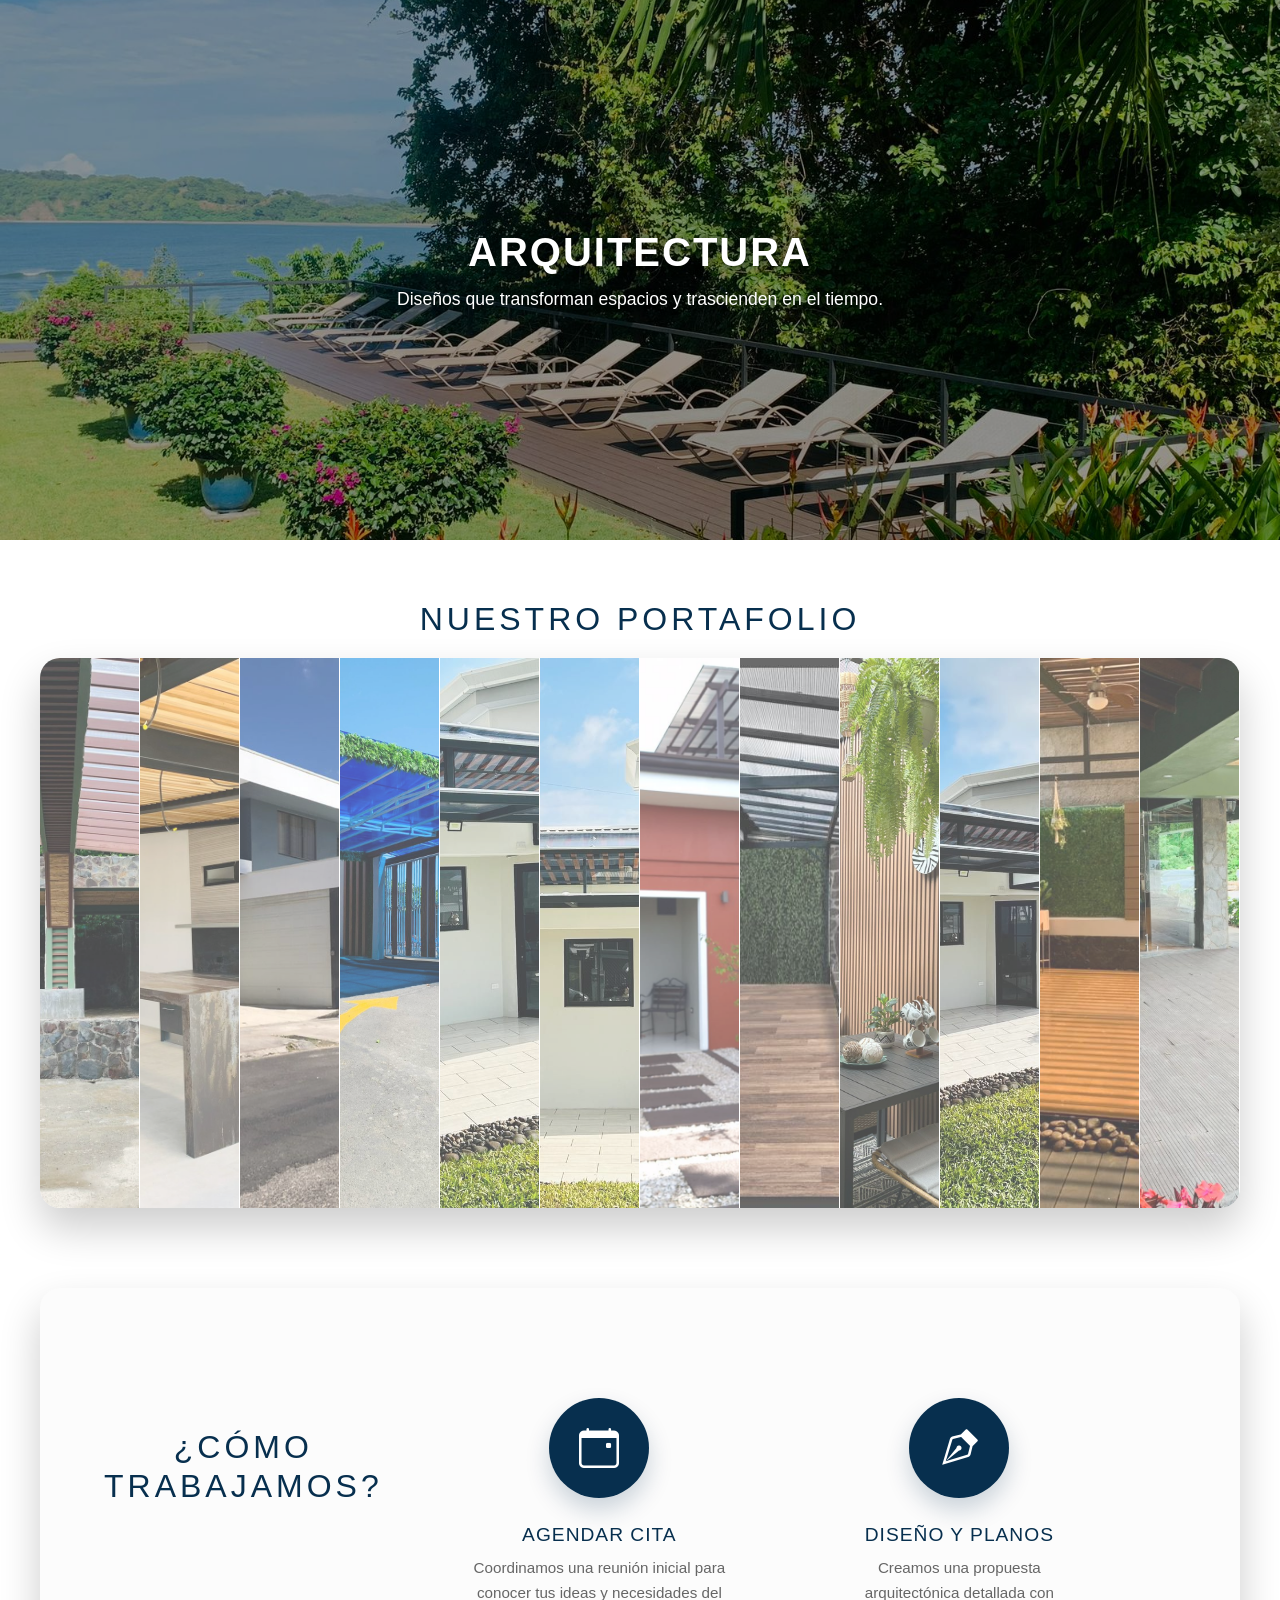
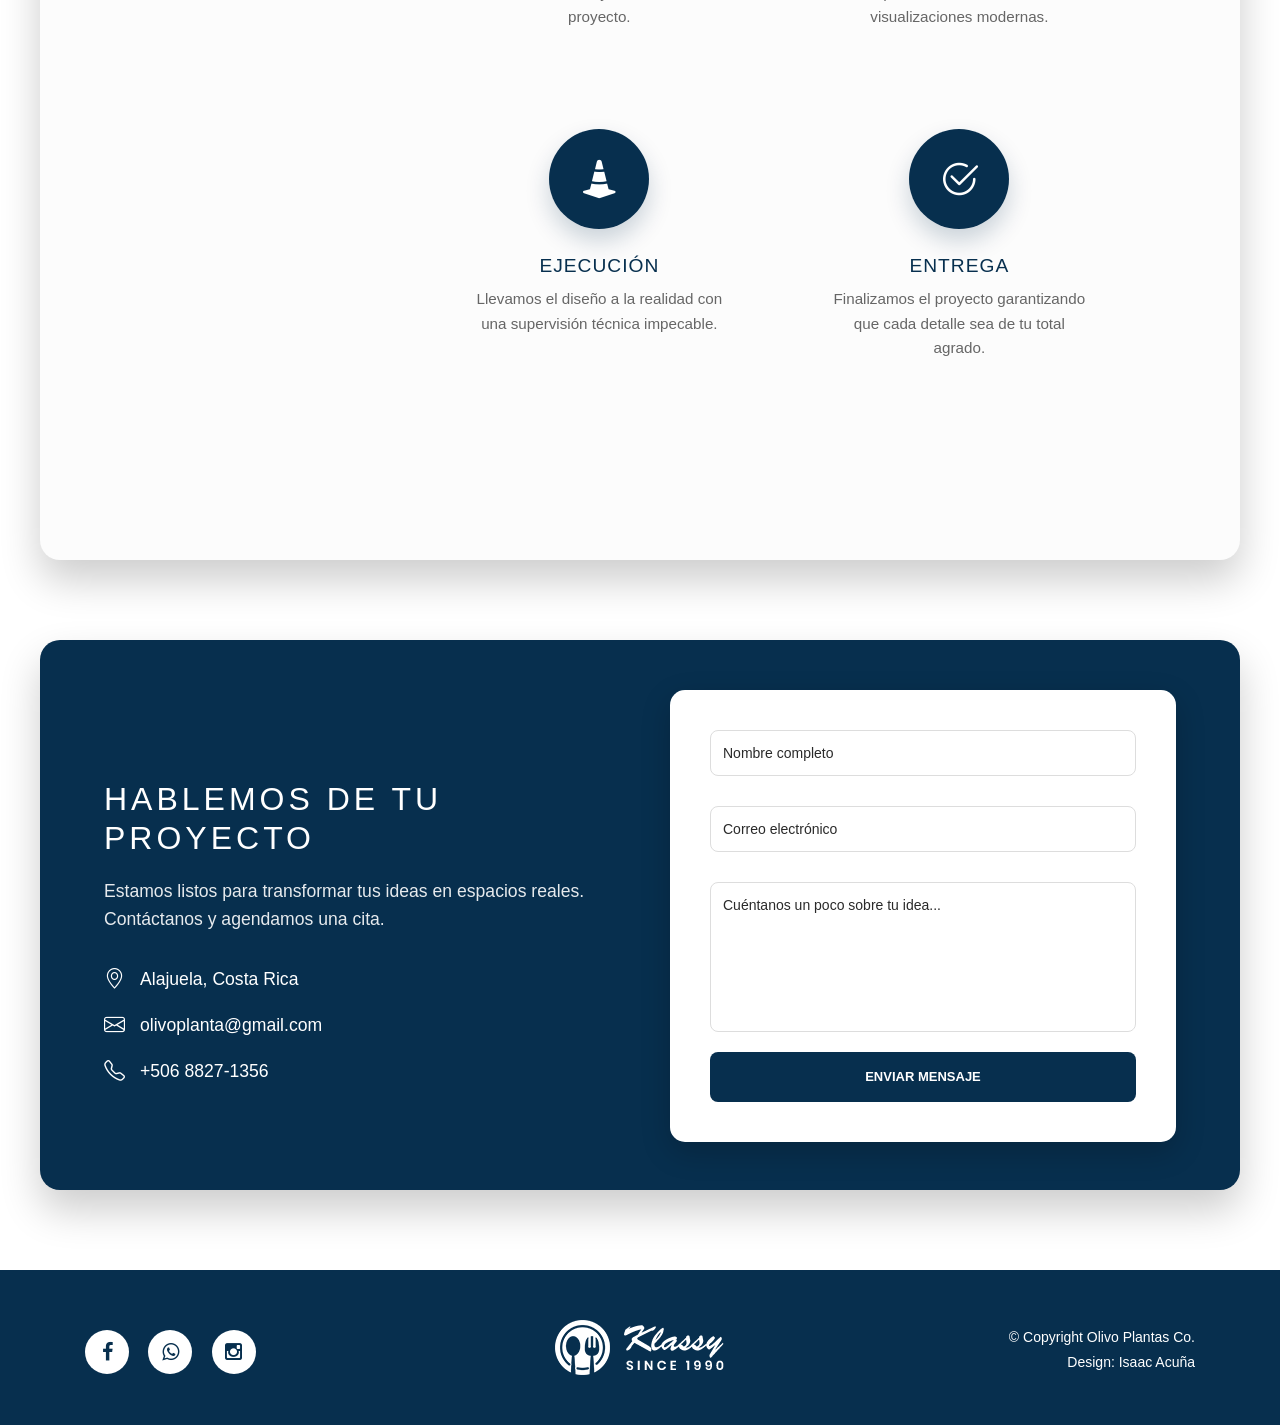
==== arquitectura.html @ 50214b47 "Despliegue desde la carpeta correcta" ====
<!DOCTYPE html>
<html lang="en">
<head>
    <meta charset="UTF-8">
    <meta name="viewport" content="width=device-width, initial-scale=1.0">
    <title>Arquitectura</title>
    <link rel="stylesheet" href="https://cdn.jsdelivr.net/npm/bootstrap-icons@1.11.3/font/bootstrap-icons.min.css">
      <link rel="stylesheet" type="text/css" href="assets/css/bootstrap.min.css">

    <link rel="stylesheet" type="text/css" href="assets/css/font-awesome.css">

    <link rel="stylesheet" href="assets/css/templatemo-klassy-cafe.css">

    <link rel="stylesheet" href="assets/css/owl-carousel.css">

    <link rel="stylesheet" href="assets/css/lightbox.css">

    <link rel="stylesheet" href="assets/css/arquitectura.css">
</head>
<body>
    

<div class="hero-container">
    <img src="assetsPropio\image\Arquitectura\Arquitectura15.jpeg" alt="Arquitectura">
    <div class="hero-text">
        <h1>Arquitectura </h1>
        <p>Diseños que transforman espacios y trascienden en el tiempo.</p>
    </div>
</div>


<h2 class="portfolio-title">Nuestro Portafolio</h2>
<section class="portfolio-accordion">
    <img src="assetsPropio\image\Arquitectura\Arquitectura4.jpeg" alt="">
    <img src="assetsPropio\image\Arquitectura\Arquitectura5.jpeg" alt="">
    <img src="assetsPropio\image\Arquitectura\Arquitectura6.jpeg" alt="">
    <img src="assetsPropio\image\Arquitectura\Arquitectura7.jpeg" alt="">
    <img src="assetsPropio\image\Arquitectura\Arquitectura8.jpeg" alt="">
    <img src="assetsPropio\image\Arquitectura\Arquitectura9.jpeg" alt="">
    <img src="assetsPropio\image\Arquitectura\Arquitectura10.jpeg" alt="">
    <img src="assetsPropio\image\Arquitectura\Arquitectura11.jpeg" alt="">
    <img src="assetsPropio\image\Arquitectura\Arquitectura12.jpeg" alt="">
    <img src="assetsPropio\image\Arquitectura\Arquitectura13.jpeg" alt="">
    <img src="assetsPropio\image\Arquitectura\Arquitectura14.jpeg" alt="">
    <img src="assetsPropio\image\Arquitectura\Arquitectura16.jpeg" alt="">
</section>


<section class="process-section">
    <h2>¿Cómo trabajamos?</h2>
    <div class="process-container">
        <div class="process-step">
            <div class="icon-circle">
                <i class="bi bi-calendar-event"></i>
            </div>
            <h3>Agendar Cita</h3>
            <p>Coordinamos una reunión inicial para conocer tus ideas y necesidades del proyecto.</p>
        </div>

       <div class="process-step">
    <div class="icon-circle">
        <i class="bi bi-vector-pen"></i> 
    </div>
    <h3>Diseño y Planos</h3>
    <p>Creamos una propuesta arquitectónica detallada con visualizaciones modernas.</p>
</div>

        <div class="process-step">
            <div class="icon-circle">
                <i class="bi bi-cone-striped"></i>
            </div>
            <h3>Ejecución</h3>
            <p>Llevamos el diseño a la realidad con una supervisión técnica impecable.</p>
        </div>

        <div class="process-step">
            <div class="icon-circle">
                <i class="bi bi-check2-circle"></i>
            </div>
            <h3>Entrega</h3>
            <p>Finalizamos el proyecto garantizando que cada detalle sea de tu total agrado.</p>
        </div>
    </div>
</section>



<section class="contact-section">
    <div class="contact-container">
        <div class="contact-info">
            <h2>Hablemos de tu proyecto</h2>
            <p>Estamos listos para transformar tus ideas en espacios reales. Contáctanos y agendamos una cita.</p>
            <div class="info-item">
                <i class="bi bi-geo-alt"></i>
                <span>Alajuela, Costa Rica</span>
            </div>
            <div class="info-item">
                <i class="bi bi-envelope"></i>
                <span>olivoplanta@gmail.com</span>
            </div>
            <div class="info-item">
                <i class="bi bi-telephone"></i>
                <span>+506 8827-1356</span>
            </div>
        </div>

      <form class="contact-form" action="https://formspree.io/f/mykbdggb" method="POST">
    <input type="text" name="nombre" placeholder="Nombre completo" required>
    <input type="email" name="email" placeholder="Correo electrónico" required>
    <textarea name="mensaje" placeholder="Cuéntanos un poco sobre tu idea..." rows="4" required></textarea>
    <button type="submit">Enviar Mensaje</button>
</form>
    </div>
</section>



 <!-- ***** Footer Start ***** -->
    <footer>
        <div class="container">
            <div class="row">
                <div class="col-lg-4 col-xs-12">
                    <div class="right-text-content">
                            <ul class="social-icons">
                                <li><a href="https://www.facebook.com/profile.php?id=100063968686211"><i class="fa fa-facebook"></i></a></li>
                                <li><a href="https://wa.me/50688271356"><i class="fa fa-whatsapp"></i></a></li>
                                <li><a href="https://www.instagram.com/olivoplanta_y_arquitectura/"><i class="fa fa-instagram"></i></a></li>
                            </ul>
                    </div>
                </div>
                <div class="col-lg-4">
                    <div class="logo">
                        <a href="index.html"><img src="assets/images/white-logo.png" alt=""></a>
                    </div>
                </div>
                <div class="col-lg-4 col-xs-12">
                    <div class="left-text-content">
                        <p>© Copyright Olivo Plantas Co.
                        
                        <br>Design: Isaac Acuña </p>
                    </div>
                </div>
            </div>
        </div>
    </footer>



</body>
</html>
---- assets/css/templatemo-klassy-cafe.css ----
/*

TemplateMo 558 Klassy Cafe

https://templatemo.com/tm-558-klassy-cafe

*/

/* ---------------------------------------------
Table of contents
------------------------------------------------
01. font & reset css
02. reset
03. global styles
04. header
05. banner
06. features
07. testimonials
08. contact
09. footer
10. preloader
11. search
12. portfolio

--------------------------------------------- */
/* 
---------------------------------------------
font & reset css
--------------------------------------------- 
*/
@import url("https://fonts.googleapis.com/css?family=Poppins:100,200,300,400,500,600,700,800,900");
/* 
---------------------------------------------
reset
--------------------------------------------- 
*/
html,
body,
div,
span,
applet,
object,
iframe,
h1,
h2,
h3,
h4,
h5,
h6,
p,
blockquote,
div pre,
a,
abbr,
acronym,
address,
big,
cite,
code,
del,
dfn,
em,
font,
img,
ins,
kbd,
q,
s,
samp,
small,
strike,
strong,
sub,
sup,
tt,
var,
b,
u,
i,
center,
dl,
dt,
dd,
ol,
ul,
li,
figure,
header,
nav,
section,
article,
aside,
footer,
figcaption {
  margin: 0;
  padding: 0;
  border: 0;
  outline: 0;
}

.clearfix:after {
  content: ".";
  display: block;
  clear: both;
  visibility: hidden;
  line-height: 0;
  height: 0;
}

.clearfix {
  display: inline-block;
}

html[xmlns] .clearfix {
  display: block;
}

* html .clearfix {
  height: 1%;
}

ul,
li {
  padding: 0;
  margin: 0;
  list-style: none;
}

header,
nav,
section,
article,
aside,
footer,
hgroup {
  display: block;
}

* {
  box-sizing: border-box;
}

html,
body {
  font-family: "Poppins", sans-serif;
  font-weight: 400;
  background-color: #fff;
  font-size: 16px;
  -ms-text-size-adjust: 100%;
  -webkit-font-smoothing: antialiased;
  -moz-osx-font-smoothing: grayscale;
}

a {
  text-decoration: none !important;
}

h1,
h2,
h3,
h4,
h5,
h6 {
  margin-top: 0px;
  margin-bottom: 0px;
}

ul {
  margin-bottom: 0px;
}

p {
  font-size: 14px;
  line-height: 25px;
  color: #2a2a2a;
}

/* 
---------------------------------------------
global styles
--------------------------------------------- 
*/
html,
body {
  background: #fff;
  font-family: "Poppins", sans-serif;
}

::selection {
  background: #072f4e;
  color: #fff;
}

::-moz-selection {
  background: #072f4e;
  color: #fff;
}

@media (max-width: 991px) {
  html,
  body {
    overflow-x: hidden;
  }
  .mobile-top-fix {
    margin-top: 30px;
    margin-bottom: 0px;
  }
  .mobile-bottom-fix {
    margin-bottom: 30px;
  }
  .mobile-bottom-fix-big {
    margin-bottom: 60px;
  }
}

.main-white-button a {
  font-size: 13px;
  color: #072f4e;
  background-color: #fff;
  padding: 12px 25px;
  display: inline-block;
  border-radius: 3px;
  font-weight: 600;
  transition: all 0.3s;
}

.main-white-button a:hover {
  opacity: 0.9;
}

.main-text-button a {
  font-size: 13px;
  color: #fff;
  font-weight: 600;
  transition: all 0.3s;
}

.main-text-button a:hover {
  opacity: 0.9;
}

.section-heading h6 {
  position: relative;
  font-size: 15px;
  color: #072f4e;
  font-weight: 500;
  letter-spacing: 2px;
  text-transform: uppercase;
  padding-left: 40px;
}

.section-heading h6:before {
  width: 30px;
  height: 1px;
  content: "";
  position: absolute;
  left: 0;
  top: 8px;
  background-color: #072f4e;
}

.section-heading h2 {
  line-height: 40px;
  margin-top: 20px;
  margin-bottom: 25px;
  font-size: 30px;
  font-weight: 900;
  color: #2a2a2a;
}

/* 
---------------------------------------------
header
--------------------------------------------- 
*/

.background-header {
  background-color: #fff;
  height: 80px !important;
  position: fixed !important;
  top: 0px;
  left: 0px;
  right: 0px;
  box-shadow: 0px 0px 10px rgba(0, 0, 0, 0.15) !important;
}

.background-header .logo,
.background-header .main-nav .nav li a {
  color: #1e1e1e !important;
}

.background-header .main-nav .nav li:hover a {
  color: #072f4e !important;
}

.background-header .nav li a.active {
  color: #072f4e !important;
}

.header-area {
  background-color: #fff;
  position: absolute;
  top: 0px;
  left: 0px;
  right: 0px;
  z-index: 100;
  height: 100px;
  -webkit-transition: all 0.5s ease 0s;
  -moz-transition: all 0.5s ease 0s;
  -o-transition: all 0.5s ease 0s;
  transition: all 0.5s ease 0s;
}

.header-area .main-nav {
  min-height: 80px;
  background: transparent;
}

.header-area .main-nav .logo {
  line-height: 100px;
  color: #fff;
  font-size: 28px;
  font-weight: 700;
  text-transform: uppercase;
  letter-spacing: 2px;
  float: left;
  -webkit-transition: all 0.3s ease 0s;
  -moz-transition: all 0.3s ease 0s;
  -o-transition: all 0.3s ease 0s;
  transition: all 0.3s ease 0s;
}

.background-header .main-nav .logo {
  line-height: 75px;
}

.background-header .nav {
  margin-top: 20px !important;
}

.header-area .main-nav .nav {
  float: right;
  margin-top: 30px;
  margin-right: 0px;
  background-color: transparent;
  -webkit-transition: all 0.3s ease 0s;
  -moz-transition: all 0.3s ease 0s;
  -o-transition: all 0.3s ease 0s;
  transition: all 0.3s ease 0s;
  position: relative;
  z-index: 999;
}

.header-area .main-nav .nav li {
  padding-left: 15px;
  padding-right: 15px;
}

.header-area .main-nav .nav li:last-child {
  padding-right: 0px;
}

.header-area .main-nav .nav li a {
  display: block;
  font-weight: 600;
  font-size: 15px;
  color: #2a2a2a;
  text-transform: capitalize;
  -webkit-transition: all 0.3s ease 0s;
  -moz-transition: all 0.3s ease 0s;
  -o-transition: all 0.3s ease 0s;
  transition: all 0.3s ease 0s;
  height: 40px;
  line-height: 40px;
  border: transparent;
  letter-spacing: 1px;
}

.header-area .main-nav .nav li a {
  color: #2a2a2a;
}

.header-area .main-nav .nav li:hover a,
.header-area .main-nav .nav li a.active {
  color: #072f4e !important;
}

.background-header .main-nav .nav li:hover a,
.background-header .main-nav .nav li a.active {
  color: #072f4e !important;
  opacity: 1;
}

.header-area .main-nav .nav li.submenu {
  position: relative;
  padding-right: 30px;
}

.header-area .main-nav .nav li.submenu:after {
  font-family: FontAwesome;
  content: "\f107";
  font-size: 12px;
  color: #2a2a2a;
  position: absolute;
  right: 18px;
  top: 12px;
}

.background-header .main-nav .nav li.submenu:after {
  color: #2a2a2a;
}

.header-area .main-nav .nav li.submenu ul {
  position: absolute;
  width: 200px;
  box-shadow: 0 2px 28px 0 rgba(0, 0, 0, 0.06);
  overflow: hidden;
  top: 50px;
  opacity: 0;
  transform: translateY(+2em);
  visibility: hidden;
  z-index: -1;
  transition:
    all 0.3s ease-in-out 0s,
    visibility 0s linear 0.3s,
    z-index 0s linear 0.01s;
}

.header-area .main-nav .nav li.submenu ul li {
  margin-left: 0px;
  padding-left: 0px;
  padding-right: 0px;
}

.header-area .main-nav .nav li.submenu ul li a {
  opacity: 1;
  display: block;
  background: #f7f7f7;
  color: #2a2a2a !important;
  padding-left: 20px;
  height: 40px;
  line-height: 40px;
  -webkit-transition: all 0.3s ease 0s;
  -moz-transition: all 0.3s ease 0s;
  -o-transition: all 0.3s ease 0s;
  transition: all 0.3s ease 0s;
  position: relative;
  font-size: 13px;
  font-weight: 400;
  border-bottom: 1px solid #eee;
}

.header-area .main-nav .nav li.submenu ul li a:hover {
  background: #fff;
  color: #072f4e !important;
  padding-left: 25px;
}

.header-area .main-nav .nav li.submenu ul li a:hover:before {
  width: 3px;
}

.header-area .main-nav .nav li.submenu:hover ul {
  visibility: visible;
  opacity: 1;
  z-index: 1;
  transform: translateY(0%);
  transition-delay: 0s, 0s, 0.3s;
}

.header-area .main-nav .menu-trigger {
  cursor: pointer;
  display: block;
  position: absolute;
  top: 33px;
  width: 32px;
  height: 40px;
  text-indent: -9999em;
  z-index: 99;
  right: 40px;
  display: none;
}

.background-header .main-nav .menu-trigger {
  top: 23px;
}

.header-area .main-nav .menu-trigger span,
.header-area .main-nav .menu-trigger span:before,
.header-area .main-nav .menu-trigger span:after {
  -moz-transition: all 0.4s;
  -o-transition: all 0.4s;
  -webkit-transition: all 0.4s;
  transition: all 0.4s;
  background-color: #1e1e1e;
  display: block;
  position: absolute;
  width: 30px;
  height: 2px;
  left: 0;
}

.background-header .main-nav .menu-trigger span,
.background-header .main-nav .menu-trigger span:before,
.background-header .main-nav .menu-trigger span:after {
  background-color: #1e1e1e;
}

.header-area .main-nav .menu-trigger span:before,
.header-area .main-nav .menu-trigger span:after {
  -moz-transition: all 0.4s;
  -o-transition: all 0.4s;
  -webkit-transition: all 0.4s;
  transition: all 0.4s;
  background-color: #1e1e1e;
  display: block;
  position: absolute;
  width: 30px;
  height: 2px;
  left: 0;
  width: 75%;
}

.background-header .main-nav .menu-trigger span:before,
.background-header .main-nav .menu-trigger span:after {
  background-color: #1e1e1e;
}

.header-area .main-nav .menu-trigger span:before,
.header-area .main-nav .menu-trigger span:after {
  content: "";
}

.header-area .main-nav .menu-trigger span {
  top: 16px;
}

.header-area .main-nav .menu-trigger span:before {
  -moz-transform-origin: 33% 100%;
  -ms-transform-origin: 33% 100%;
  -webkit-transform-origin: 33% 100%;
  transform-origin: 33% 100%;
  top: -10px;
  z-index: 10;
}

.header-area .main-nav .menu-trigger span:after {
  -moz-transform-origin: 33% 0;
  -ms-transform-origin: 33% 0;
  -webkit-transform-origin: 33% 0;
  transform-origin: 33% 0;
  top: 10px;
}

.header-area .main-nav .menu-trigger.active span,
.header-area .main-nav .menu-trigger.active span:before,
.header-area .main-nav .menu-trigger.active span:after {
  background-color: transparent;
  width: 100%;
}

.header-area .main-nav .menu-trigger.active span:before {
  -moz-transform: translateY(6px) translateX(1px) rotate(45deg);
  -ms-transform: translateY(6px) translateX(1px) rotate(45deg);
  -webkit-transform: translateY(6px) translateX(1px) rotate(45deg);
  transform: translateY(6px) translateX(1px) rotate(45deg);
  background-color: #1e1e1e;
}

.background-header .main-nav .menu-trigger.active span:before {
  background-color: #1e1e1e;
}

.header-area .main-nav .menu-trigger.active span:after {
  -moz-transform: translateY(-6px) translateX(1px) rotate(-45deg);
  -ms-transform: translateY(-6px) translateX(1px) rotate(-45deg);
  -webkit-transform: translateY(-6px) translateX(1px) rotate(-45deg);
  transform: translateY(-6px) translateX(1px) rotate(-45deg);
  background-color: #1e1e1e;
}

.background-header .main-nav .menu-trigger.active span:after {
  background-color: #1e1e1e;
}

.header-area.header-sticky {
  min-height: 80px;
}

.header-area .nav {
  margin-top: 30px;
}

.header-area.header-sticky .nav li a.active {
  color: #072f4e;
}

@media (max-width: 1200px) {
  .header-area .main-nav .nav li {
    padding-left: 12px;
    padding-right: 12px;
  }
  .header-area .main-nav:before {
    display: none;
  }
}

@media (max-width: 767px) {
  .header-area .main-nav .logo {
    color: #1e1e1e;
  }
  .header-area.header-sticky .nav li a:hover,
  .header-area.header-sticky .nav li a.active {
    color: #072f4e !important;
    opacity: 1;
  }
  .header-area.header-sticky .nav li.search-icon a {
    width: 100%;
  }
  .header-area {
    background-color: #f7f7f7;
    padding: 0px 15px;
    height: 100px;
    box-shadow: none;
    text-align: center;
  }
  .header-area .container {
    padding: 0px;
  }
  .header-area .logo {
    margin-left: 30px;
  }
  .header-area .menu-trigger {
    display: block !important;
  }
  .header-area .main-nav {
    overflow: hidden;
  }
  .header-area .main-nav .nav {
    float: none;
    width: 100%;
    display: none;
    -webkit-transition: all 0s ease 0s;
    -moz-transition: all 0s ease 0s;
    -o-transition: all 0s ease 0s;
    transition: all 0s ease 0s;
    margin-left: 0px;
  }
  .header-area .main-nav .nav li:first-child {
    border-top: 1px solid #eee;
  }
  .header-area.header-sticky .nav {
    margin-top: 100px !important;
  }
  .header-area .main-nav .nav li {
    width: 100%;
    background: #fff;
    border-bottom: 1px solid #eee;
    padding-left: 0px !important;
    padding-right: 0px !important;
  }
  .header-area .main-nav .nav li a {
    height: 50px !important;
    line-height: 50px !important;
    padding: 0px !important;
    border: none !important;
    background: #f7f7f7 !important;
    color: #191a20 !important;
  }
  .header-area .main-nav .nav li a:hover {
    background: #eee !important;
    color: #072f4e !important;
  }
  .header-area .main-nav .nav li.submenu ul {
    position: relative;
    visibility: inherit;
    opacity: 1;
    z-index: 1;
    transform: translateY(0%);
    transition-delay: 0s, 0s, 0.3s;
    top: 0px;
    width: 100%;
    box-shadow: none;
    height: 0px;
  }
  .header-area .main-nav .nav li.submenu ul li a {
    font-size: 12px;
    font-weight: 400;
  }
  .header-area .main-nav .nav li.submenu ul li a:hover:before {
    width: 0px;
  }
  .header-area .main-nav .nav li.submenu ul.active {
    height: auto !important;
  }
  .header-area .main-nav .nav li.submenu:after {
    color: #3b566e;
    right: 25px;
    font-size: 14px;
    top: 15px;
  }
  .header-area .main-nav .nav li.submenu:hover ul,
  .header-area .main-nav .nav li.submenu:focus ul {
    height: 0px;
  }
}

@media (min-width: 767px) {
  .header-area .main-nav .nav {
    display: flex !important;
  }
}

/* 
---------------------------------------------
banner
--------------------------------------------- 
*/

#top {
  padding-top: 100px;
}

#top .col-lg-4,
#top .col-lg-8 {
  padding: 0px;
}

#top .left-content {
  background-color: #072f4e; /*Cambio de color sobre el banner*/
  background-position: center center;
  background-repeat: no-repeat;
  background-size: cover;
  position: relative;
  width: 100%;
  height: 100%;
}

#top .left-content .inner-content {
  position: absolute;
  top: 50%;
  transform: translate(-50%, -50%);
  left: 50%;
}

#top .left-content h4 {
  font-family: "Dancing Script", cursive;
  color: #fff;
  font-size: 54px;
  font-weight: 700;
}

#top .left-content h6 {
  font-size: 15px;
  text-transform: uppercase;
  font-weight: 600;
  color: #fff;
  letter-spacing: 3px;
  margin-top: 5px;
}

#top .left-content .main-white-button {
  margin-top: 25px;
  margin-bottom: 10px;
}

#top .left-content .main-white-button a {
  display: inline-block;
}

/* ==== Main CSS === */
.img-fill {
  width: 100%;
  display: block;
  overflow: hidden;
  position: relative;
  text-align: center;
}

.img-fill img {
  min-height: 100%;
  min-width: 100%;
  position: relative;
  display: inline-block;
  max-width: none;
}

*,
*:before,
*:after {
  -webkit-box-sizing: border-box;
  box-sizing: border-box;
  -webkit-font-smoothing: antialiased;
  -moz-osx-font-smoothing: grayscale;
}

.Grid1k {
  padding: 0 15px;
  max-width: 1200px;
  margin: auto;
}

.blocks-box,
.slick-slider {
  margin: 0;
  padding: 0 !important;
}

.slick-slide {
  float: left /* If RTL Make This Right */;
  padding: 0;
}

/* ==== Slider Style === 

Esto fue modificado el 27/2/2026 y se agregó el .Modern-Slider .item .img-fill img 
.Modern-Slider .item .img-fill{
  height:100%;
  max-height: 700px;
  background:#000;
}
*/
.Modern-Slider .item .img-fill {
  height: 700px; /* Forzamos una altura fija en lugar de 100% */
  background: #000;
  overflow: hidden; /* Asegura que nada sobresalga */
  display: flex; /* Ayuda a alinear la imagen interna */
  align-items: center;
}

.Modern-Slider .item .img-fill img {
  width: 100%;
  height: 100%;
  object-fit: cover; /* Evita que las fotos se estiren o se vean raras */
  object-position: center; /* Mantiene el enfoque en el centro de la obra/planta */
}

.Modern-Slider .item .info > div {
  display: inline-block !important;
  vertical-align: middle;
}

.Modern-Slider .NextArrow {
  position: absolute;
  top: 50%;
  transform: translateY(-25px);
  right: 30px;
  width: 50px;
  height: 50px;
  background-color: #072f4e;
  border: 0 none;
  line-height: 44px;
  border-radius: 50%;
  text-align: center;
  font-size: 36px;
  font-family: "FontAwesome";
  color: #fff;
  z-index: 5;
  outline: none;
  opacity: 0.3;
  transition: all 0.3s;
}

.Modern-Slider .NextArrow:hover {
  opacity: 1;
}

.Modern-Slider .NextArrow:before {
  content: "\f105";
}

.Modern-Slider .PrevArrow {
  position: absolute;
  top: 50%;
  transform: translateY(-25px);
  left: 30px;
  width: 50px;
  height: 50px;
  background-color: #072f4e;
  border: 0 none;
  line-height: 44px;
  border-radius: 50%;
  text-align: center;
  font-size: 36px;
  font-family: "FontAwesome";
  color: #fff;
  z-index: 5;
  outline: none;
  opacity: 0.3;
  transition: all 0.3s;
}

.Modern-Slider .PrevArrow:hover {
  opacity: 1;
}

.Modern-Slider .PrevArrow:before {
  content: "\f104";
}

ul.slick-dots {
  display: none !important;
}

.Modern-Slider .item.slick-active {
  animation: Slick-FastSwipeIn 1s both;
}

.Modern-Slider .buttons {
  position: relative;
}

.Modern-Slider {
  background: #000;
}

/* ==== Slick Slider Css Ruls === */
.slick-slider {
  position: relative;
  display: block;
  -webkit-user-select: none;
  -moz-user-select: none;
  -ms-user-select: none;
  user-select: none;
  -webkit-touch-callout: none;
  -khtml-user-select: none;
  -ms-touch-action: pan-y;
  touch-action: pan-y;
  -webkit-tap-highlight-color: transparent;
}
.slick-list {
  position: relative;
  display: block;
  overflow: hidden;
  margin: 0;
  padding: 0;
}
.slick-list:focus {
  outline: none;
}
.slick-list.dragging {
  cursor: hand;
}
.slick-slider .slick-track,
.slick-slider .slick-list {
  -webkit-transform: translate3d(0, 0, 0);
  -ms-transform: translate3d(0, 0, 0);
  transform: translate3d(0, 0, 0);
}
.slick-track {
  position: relative;
  top: 0;
  left: 0;
  display: block;
}
.slick-track:before,
.slick-track:after {
  display: table;
  content: "";
}
.slick-track:after {
  clear: both;
}
.slick-loading .slick-track {
  visibility: hidden;
}
.slick-slide {
  display: none;
  float: left /* If RTL Make This Right */;
  height: 100%;
  min-height: 1px;
}
.slick-slide.dragging img {
  pointer-events: none;
}
.slick-initialized .slick-slide {
  display: block;
}
.slick-loading .slick-slide {
  visibility: hidden;
}
.slick-vertical .slick-slide {
  display: block;
  height: auto;
  border: 1px solid transparent;
}

/*
---------------------------------------------
menu
---------------------------------------------
*/

#menu {
  margin-top: 120px;
  background-color: #fffafa;
  padding: 120px 0px;
}

#menu .section-heading {
  margin-bottom: 80px;
}

.card {
  margin: 0 auto;
  max-width: 100%;
  min-height: 400px;
  overflow: hidden;
  background-size: cover;
  background-repeat: no-repeat;
  overflow: hidden;
}

.card1 {
  background-image: url(../images/menu-item-01.jpg);
}
.card2 {
  background-image: url(../images/menu-item-02.jpg);
}
.card3 {
  background-image: url(../images/menu-item-03.jpg);
}
.card4 {
  background-image: url(../images/menu-item-04.jpg);
}
.card5 {
  background-image: url(../images/menu-item-05.jpg);
}

.info {
  position: relative;
  width: 100%;
  background-color: #072f4e;
  border: 1px solid #072f4e;
  transform: translateY(100%) translateY(120px) translateZ(0);
  transition: transform 0.5s ease-out;
}

.card:hover .info,
.card:hover .info:before {
  transform: translateY(200px) translateZ(0);
}

.title {
  margin: 0;
  padding: 30px 30px 20px 30px;
  font-size: 20px;
  font-weight: 700;
  color: #fff;
}

.description {
  padding: 0px 30px;
  color: #fff;
}

#menu .price h6 {
  position: absolute;
  width: 70px;
  height: 70px;
  background-color: #072f4e;
  font-size: 20px;
  font-weight: 700;
  color: #fff;
  border-radius: 3px;
  text-align: center;
  line-height: 70px;
}

#menu .card .main-text-button {
  margin-left: 30px;
  margin-top: 20px;
  padding-bottom: 30px;
}

#menu .owl-menu-item {
  position: relative;
}

#menu .owl-nav {
  text-align: center;
  position: absolute;
  width: 100%;
  bottom: -80px;
  transform: translateY(5px);
}

#menu .owl-dots {
  display: none;
}

#menu .owl-nav .owl-prev {
  margin-right: 10px;
  outline: none;
}

#menu .owl-nav .owl-prev span,
#menu .owl-nav .owl-next span {
  opacity: 0;
}

#menu .owl-nav .owl-prev:before {
  display: inline-block;
  font-family: "FontAwesome";
  color: #072f4e;
  font-size: 25px;
  font-weight: 700;
  content: "\f104";
}

#menu .owl-nav .owl-prev {
  opacity: 0.75;
  transition: all 0.5s;
}

#menu .owl-nav .owl-prev:hover {
  opacity: 1;
}

#menu .owl-nav .owl-next {
  opacity: 0.75;
  transition: all 0.5s;
}

#menu .owl-nav .owl-next:hover {
  opacity: 1;
}

#menu .owl-nav .owl-next {
  margin-left: 10px;
  outline: none;
}

#menu .owl-nav .owl-next:before {
  display: inline-block;
  font-family: "FontAwesome";
  color: #072f4e;
  font-size: 25px;
  font-weight: 700;
  content: "\f105";
}

/*
---------------------------------------------
chefs
---------------------------------------------
*/

#chefs {
  padding-top: 120px;
}

#chefs .section-heading {
  margin-bottom: 70px;
}

#chefs .section-heading h6 {
  padding-left: 0px;
}

#chefs .section-heading h6:before {
  display: none;
}

#chefs .chef-item {
  text-align: center;
  border: 1px solid #afafaf;
  padding: 5px;
  transition: all 0.5s;
  border-radius: 3px;
  /* CAMBIOS PARA IGUALAR TAMAÑO */
  display: flex;
  flex-direction: column;
  height: 100%;
}

#chefs .chef-item:hover {
  border-color: #072f4e;
}

#chefs .chef-item:hover .down-content h4 {
  color: #072f4e;
}

#chefs .chef-item .thumb {
  position: relative;
  /* ALTURA FIJA PARA EL CONTENEDOR */
  height: 380px;
  overflow: hidden;
}

#chefs .chef-item .thumb img {
  width: 100%;
  /* AJUSTE DE IMAGEN */
  height: 100%;
  object-fit: cover;
  position: relative;
}

#chefs .chef-item .thumb .overlay {
  position: absolute;
  background-color: #2a2a2a;
  border-radius: 3px;
  top: 0;
  bottom: 0;
  left: 0;
  right: 0;
  z-index: 1;
  opacity: 0;
  visibility: hidden;
  transition: all 0.3s;
}

#chefs .chef-item .thumb ul.social-icons {
  position: absolute;
  z-index: 11;
  top: 50%;
  left: 50%;
  transform: translate(-50%, -50%);
  width: 100%;
  transition: all 0.5s;
  opacity: 0;
  visibility: hidden;
}

#chefs .chef-item .thumb ul.social-icons li {
  display: inline-block;
  margin: 0px 5px;
}

#chefs .chef-item .thumb ul.social-icons li a {
  width: 40px;
  height: 40px;
  background-color: #fff;
  color: #2a2a2a;
  border-radius: 50%;
  text-align: center;
  line-height: 40px;
  display: inline-block;
  transition: all 0.5s;
}

#chefs .chef-item .thumb ul.social-icons li a:hover {
  background-color: #072f4e;
}

#chefs .chef-item:hover .overlay {
  opacity: 0.9;
  visibility: visible;
}

#chefs .chef-item:hover ul.social-icons {
  opacity: 1;
  visibility: visible;
}

#chefs .chef-item .down-content {
  padding: 20px 0px;
  /* EXPANSIÓN UNIFORME */
  flex-grow: 1;
  display: flex;
  flex-direction: column;
  justify-content: center;
}

#chefs .chef-item .down-content h4 {
  transition: all 0.3s;
  font-size: 20px;
  font-weight: 700;
  color: #2a2a2a;
}

#chefs .chef-item .down-content span {
  font-size: 14px;
  color: #2a2a2a;
}

/* 
---------------------------------------------
reservation
--------------------------------------------- 
*/

#reservation .section-heading {
  margin-bottom: 30px;
}

#reservation .section-heading h6 {
  color: #fff;
}

#reservation .section-heading h2 {
  color: #fff;
  font-weight: 700;
}

#reservation .section-heading h6:before {
  background-color: #fff;
}

#reservation p {
  color: #fff;
  margin-bottom: 65px;
}

#reservation {
  margin-top: 120px;
  padding: 120px 0px;
  background-image: url(../images/reservation-bg.jpg);
  background-position: center center;
  background-repeat: no-repeat;
  background-size: cover;
}

#reservation .phone,
#reservation .message {
  background-color: #fff;
  border-radius: 5px;
  text-align: center;
  padding: 0px 0px 20px 0px;
}

#reservation .phone i,
#reservation .message i {
  width: 70px;
  height: 70px;
  display: inline-block;
  text-align: center;
  line-height: 70px;
  color: #fff;
  background-color: #072f4e;
  border-radius: 50%;
  font-size: 24px;
  margin-top: -35px;
  text-align: center;
  margin-left: auto;
  margin-right: auto;
}

#reservation .phone h4,
#reservation .message h4 {
  font-size: 20px;
  font-weight: 700;
  margin-top: 15px;
  margin-bottom: 10px;
}

#reservation .phone span a,
#reservation .message span a {
  font-size: 14px;
  color: #2a2a2a;
  transition: all 0.3s;
}

#reservation .phone span a:hover,
#reservation .message span a:hover {
  color: #072f4e;
}

#contact {
  margin-left: 30px;
  padding: 45px 30px;
  background-color: #fff;
  border-radius: 5px;
}

#contact h4 {
  text-align: center;
  font-weight: 700;
  font-size: 30px;
  color: #2a2a2a;
  margin-bottom: 30px;
}

.datepicker-days {
  padding: 30px;
  cursor: pointer;
}

.contact-form input,
.contact-form textarea,
.contact-form select {
  color: #2a2a2a;
  font-size: 14px;
  border: 1px solid #ddd;
  background-color: #fff;
  width: 100%;
  height: 46px;
  border-radius: 5px;
  outline: none;
  padding-top: 3px;
  padding-left: 20px;
  padding-right: 20px;
  -webkit-appearance: none;
  -moz-appearance: none;
  appearance: none;
  margin-bottom: 15px;
}

.contact-form input:focus,
.contact-form textarea:focus,
.contact-form select:focus {
  border-color: #072f4e;
}

.contact-form button {
  margin-top: -10px;
  font-size: 13px;
  color: #fff;
  background-color: #072f4e;
  padding: 12px 25px;
  width: 100%;
  box-shadow: none;
  border: none;
  display: inline-block;
  border-radius: 3px;
  font-weight: 600;
  transition: all 0.3s;
}

.contact-form button:hover {
  opacity: 0.9;
}

.contact-form textarea {
  height: 150px;
  resize: none;
  padding: 20px;
}

.contact-form ::-webkit-input-placeholder {
  /* Edge */
  color: #2a2a2a;
}

.contact-form :-ms-input-placeholder {
  /* Internet Explorer 10-11 */
  color: #2a2a2a;
}

.contact-form ::placeholder {
  color: #2a2a2a;
}

/*
---------------------------------------------
offers
---------------------------------------------
*/

/* --- Ajustes para que la imagen sea ancha y ocupe todo el espacio --- */

#offers .tabs-content img {
  /* Eliminamos el float y el ancho fijo de 100px */
  float: none !important;
  width: 100% !important;
  max-width: 100% !important;
  margin-right: 0px !important;

  /* Ajustamos la altura para que se vea ancha (puedes subir a 350px si la quieres más alta) */
  height: 300px !important;
  object-fit: cover !important;
  border-radius: 5px 5px 0 0 !important;
  margin-bottom: 20px;
}

#offers .tabs-content .tab-item {
  background-color: #fff;
  border-radius: 5px;
  box-shadow: 0px 0px 15px rgba(0, 0, 0, 0.1);
  padding-bottom: 20px; /* Espacio al final de la tarjeta */
  overflow: hidden;
}

#offers .tabs-content h4,
#offers .tabs-content p {
  /* Quitamos los márgenes laterales que dejaban espacio para el precio absoluto */
  margin-right: 20px !important;
  padding-left: 20px !important;
}

#offers .tabs-content .price h6 {
  /* Cambiamos la posición absoluta para que no flote sobre el texto de forma desordenada */
  position: relative !important;
  top: 0 !important;
  right: 0 !important;
  margin-left: 20px !important;
  margin-top: 10px;

  /* Mantenemos el estilo circular o lo hacemos rectangular */
  width: auto !important;
  height: auto !important;
  line-height: normal !important;
  padding: 10px 20px !important;
  display: inline-block !important;
}

/* 
---------------------------------------------
footer
--------------------------------------------- 
*/

footer {
  margin-top: 60px;
  padding: 50px 0px;
  background-color: #072f4e;
}

footer .left-text-content p {
  margin-top: 5px;
  color: #fff;
  font-size: 14px;
  text-align: right;
}

footer .right-text-content p {
  color: #fff;
  font-size: 14px;
  margin-right: 15px;
  text-transform: uppercase;
}

footer .right-text-content {
  text-align: left;
  margin-top: 10px;
}

footer .logo {
  text-align: center;
}

footer .right-text-content ul li {
  display: inline-block;
  margin-left: 15px;
}
footer .right-text-content ul li:first-child {
  margin-left: 0px;
}

footer .right-text-content ul li a {
  width: 44px;
  height: 44px;
  display: inline-block;
  text-align: center;
  line-height: 44px;
  font-size: 20px;
  background-color: #fff;
  border-radius: 50%;
  color: #072f4e;
  -webkit-transition: all 0.5s ease 0s;
  -moz-transition: all 0.5s ease 0s;
  -o-transition: all 0.5s ease 0s;
  transition: all 0.5s ease 0s;
}

footer .right-text-content ul li a:hover {
  color: #2a2a2a;
}

/* 
---------------------------------------------
responsive
--------------------------------------------- 
*/

@media (max-width: 992px) {
  #top {
    padding-top: 100px;
    height: auto;
  }
  .header-area .main-nav .nav li.submenu:after {
    right: 3px;
  }
  .header-area .main-nav .nav li.submenu {
    padding-right: 15px;
  }
  .header-area .main-nav .nav li {
    padding-right: 5px;
    padding-left: 5px;
  }
  .header-area .main-nav .nav li a {
    font-size: 14px;
    letter-spacing: 0px;
  }
  #top .left-content {
    text-align: center;
    padding: 25% 0px;
  }
  #about .right-content {
    margin-left: 0px;
    margin-top: 30px;
  }
  #chefs .chef-item {
    margin-bottom: 30px;
  }
  #reservation .phone {
    margin-bottom: 60px;
  }
  #contact {
    margin-left: 0px;
    margin-top: 30px;
  }
  #offers .tabs-content .left-list {
    margin-right: 0px;
  }

  #offers .tabs-content .right-list {
    margin-left: 0px;
  }
  footer .right-text-content {
    text-align: center;
    margin-bottom: 30px;
  }
  footer .left-text-content p {
    text-align: center;
    margin-top: 30px;
  }
}

#preloader {
  overflow: hidden;
  background-color: #072f4e;
  left: 0;
  right: 0;
  top: 0;
  bottom: 0;
  position: fixed;
  z-index: 99999;
  color: #fff;
}

#preloader .jumper {
  left: 0;
  top: 0;
  right: 0;
  bottom: 0;
  display: block;
  position: absolute;
  margin: auto;
  width: 50px;
  height: 50px;
}

#preloader .jumper > div {
  background-color: #fff;
  width: 10px;
  height: 10px;
  border-radius: 100%;
  -webkit-animation-fill-mode: both;
  animation-fill-mode: both;
  position: absolute;
  opacity: 0;
  width: 50px;
  height: 50px;
  -webkit-animation: jumper 1s 0s linear infinite;
  animation: jumper 1s 0s linear infinite;
}

#preloader .jumper > div:nth-child(2) {
  -webkit-animation-delay: 0.33333s;
  animation-delay: 0.33333s;
}

#preloader .jumper > div:nth-child(3) {
  -webkit-animation-delay: 0.66666s;
  animation-delay: 0.66666s;
}

@-webkit-keyframes jumper {
  0% {
    opacity: 0;
    -webkit-transform: scale(0);
    transform: scale(0);
  }
  5% {
    opacity: 1;
  }
  100% {
    -webkit-transform: scale(1);
    transform: scale(1);
    opacity: 0;
  }
}

@keyframes jumper {
  0% {
    opacity: 0;
    -webkit-transform: scale(0);
    transform: scale(0);
  }
  5% {
    opacity: 1;
  }
  100% {
    opacity: 0;
  }
}
---- assets/css/owl-carousel.css ----
/**
 * Owl Carousel v2.3.4
 * Copyright 2013-2018 David Deutsch
 * Licensed under: SEE LICENSE IN https://github.com/OwlCarousel2/OwlCarousel2/blob/master/LICENSE
 */
/*
 *  Owl Carousel - Core
 */
.owl-carousel {
  display: none;
  width: 100%;
  -webkit-tap-highlight-color: transparent;
  /* position relative and z-index fix webkit rendering fonts issue */
  position: relative;
  z-index: 1; }
  .owl-carousel .owl-stage {
    position: relative;
    -ms-touch-action: pan-Y;
    touch-action: manipulation;
    -moz-backface-visibility: hidden;
    /* fix firefox animation glitch */ }
  .owl-carousel .owl-stage:after {
    content: ".";
    display: block;
    clear: both;
    visibility: hidden;
    line-height: 0;
    height: 0; }
  .owl-carousel .owl-stage-outer {
    position: relative;
    overflow: hidden;
    /* fix for flashing background */
    -webkit-transform: translate3d(0px, 0px, 0px); }
  .owl-carousel .owl-wrapper,
  .owl-carousel .owl-item {
    -webkit-backface-visibility: hidden;
    -moz-backface-visibility: hidden;
    -ms-backface-visibility: hidden;
    -webkit-transform: translate3d(0, 0, 0);
    -moz-transform: translate3d(0, 0, 0);
    -ms-transform: translate3d(0, 0, 0); }
  .owl-carousel .owl-item {
    position: relative;
    min-height: 1px;
    float: left;
    -webkit-backface-visibility: hidden;
    -webkit-tap-highlight-color: transparent;
    -webkit-touch-callout: none; }
  .owl-carousel .owl-item img {
    display: block;
    width: 100%; }
  .owl-carousel .owl-nav.disabled,
  .owl-carousel .owl-dots.disabled {
    display: none; }
  .owl-carousel .owl-nav .owl-prev,
  .owl-carousel .owl-nav .owl-next,
  .owl-carousel .owl-dot {
    cursor: pointer;
    -webkit-user-select: none;
    -khtml-user-select: none;
    -moz-user-select: none;
    -ms-user-select: none;
    user-select: none; }
  .owl-carousel .owl-nav button.owl-prev,
  .owl-carousel .owl-nav button.owl-next,
  .owl-carousel button.owl-dot {
    background: none;
    color: inherit;
    border: none;
    padding: 0 !important;
    font: inherit; }
  .owl-carousel.owl-loaded {
    display: block; }
  .owl-carousel.owl-loading {
    opacity: 0;
    display: block; }
  .owl-carousel.owl-hidden {
    opacity: 0; }
  .owl-carousel.owl-refresh .owl-item {
    visibility: hidden; }
  .owl-carousel.owl-drag .owl-item {
    -ms-touch-action: pan-y;
        touch-action: pan-y;
    -webkit-user-select: none;
    -moz-user-select: none;
    -ms-user-select: none;
    user-select: none; }
  .owl-carousel.owl-grab {
    cursor: move;
    cursor: grab; }
  .owl-carousel.owl-rtl {
    direction: rtl; }
  .owl-carousel.owl-rtl .owl-item {
    float: right; }

/* No Js */
.no-js .owl-carousel {
  display: block; }

/*
 *  Owl Carousel - Animate Plugin
 */
.owl-carousel .animated {
  animation-duration: 1000ms;
  animation-fill-mode: both; }

.owl-carousel .owl-animated-in {
  z-index: 0; }

.owl-carousel .owl-animated-out {
  z-index: 1; }

.owl-carousel .fadeOut {
  animation-name: fadeOut; }

@keyframes fadeOut {
  0% {
    opacity: 1; }
  100% {
    opacity: 0; } }

/*
 * 	Owl Carousel - Auto Height Plugin
 */
.owl-height {
  transition: height 500ms ease-in-out; }

/*
 * 	Owl Carousel - Lazy Load Plugin
 */
.owl-carousel .owl-item {
  /**
			This is introduced due to a bug in IE11 where lazy loading combined with autoheight plugin causes a wrong
			calculation of the height of the owl-item that breaks page layouts
		 */ }
  .owl-carousel .owl-item .owl-lazy {
    opacity: 0;
    transition: opacity 400ms ease; }
  .owl-carousel .owl-item .owl-lazy[src^=""], .owl-carousel .owl-item .owl-lazy:not([src]) {
    max-height: 0; }
  .owl-carousel .owl-item img.owl-lazy {
    transform-style: preserve-3d; }

/*
 * 	Owl Carousel - Video Plugin
 */
.owl-carousel .owl-video-wrapper {
  position: relative;
  height: 100%;
  background: #000; }

.owl-carousel .owl-video-play-icon {
  position: absolute;
  height: 80px;
  width: 80px;
  left: 50%;
  top: 50%;
  margin-left: -40px;
  margin-top: -40px;
  background: url("owl.video.play.png") no-repeat;
  cursor: pointer;
  z-index: 1;
  -webkit-backface-visibility: hidden;
  transition: transform 100ms ease; }

.owl-carousel .owl-video-play-icon:hover {
  -ms-transform: scale(1.3, 1.3);
      transform: scale(1.3, 1.3); }

.owl-carousel .owl-video-playing .owl-video-tn,
.owl-carousel .owl-video-playing .owl-video-play-icon {
  display: none; }

.owl-carousel .owl-video-tn {
  opacity: 0;
  height: 100%;
  background-position: center center;
  background-repeat: no-repeat;
  background-size: contain;
  transition: opacity 400ms ease; }

.owl-carousel .owl-video-frame {
  position: relative;
  z-index: 1;
  height: 100%;
  width: 100%; }
---- assets/css/arquitectura.css ----
* {
    margin: 0;
    padding: 0;
    box-sizing: border-box;
}

body, html {
    width: 100%;
    overflow-x: hidden;
    font-family: sans-serif;
}

.hero-container {
    position: relative;
    width: 100vw;
    height: 60vh;
    overflow: hidden;
    background-color: #000;
}

.hero-container img {
    width: 100%;
    height: 100%;
    object-fit: cover;
    display: block;
    opacity: 0.6;
}

.hero-text {
    position: absolute;
    top: 50%;
    left: 50%;
    transform: translate(-50%, -50%);
    text-align: center;
    color: #ffffff;
    width: 90%;
    max-width: 800px;
    z-index: 10;
}

.hero-text h1 {
    font-size: 2.5rem;
    font-weight: 800;
    text-transform: uppercase;
    margin-bottom: 10px;
    letter-spacing: 2px;
    text-shadow: 2px 2px 8px rgba(0, 0, 0, 0.7);
}

.hero-text p {
    font-size: 1.1rem;
    color: white !important; 
    line-height: 1.5;
    max-width: 550px;
    margin: 0 auto;
    text-shadow: 1px 1px 5px rgba(0, 0, 0, 0.7);
}

h2 {
    text-align: center;
    font-family: sans-serif;
    color: #072f4e;
    font-size: 2rem;
    margin-top: 60px;
    margin-bottom: 20px;
    text-transform: uppercase;
    letter-spacing: 4px;
}

section {
    display: flex;
    width: 95%;            /* Aumentado para abarcar más pantalla */
    max-width: 1200px;     /* Aumentado para que no se vea comprimido */
    height: 550px;         /* Más altura para las imágenes */
    margin: 0 auto 80px auto; 
    border-radius: 20px;
    overflow: hidden;
    box-shadow: 0 20px 40px rgba(0,0,0,0.2);
}

section img {
    width: 0px;
    flex-grow: 1;
    object-fit: cover;
    opacity: .7;
    transition: .6s cubic-bezier(0.25, 1, 0.5, 1);
    border-right: 1px solid rgba(255,255,255,0.1);
    cursor: pointer;
}

section img:hover {
    flex-grow: 10;         /* Uso de flex-grow en lugar de width fijo para mayor fluidez */
    opacity: 1;
    filter: contrast(110%) brightness(110%);
}


.process-section {
    padding: 80px 5% 120px 5%; /* Añadimos mucho más padding abajo (120px) */
    background-color: #fcfcfc;
    height: auto; /* IMPORTANTE: Asegura que la altura sea automática */
}
.process-container {
    display: flex;
    justify-content: center;
    flex-wrap: wrap;
    gap: 40px;         /* Espacio entre elementos */
    max-width: 1400px; 
    margin: 0 auto;
    padding-bottom: 50px; /* Espacio extra al final para que no se corte */
}

.process-step {
    flex: 1 1 300px;
    max-width: 320px;
    text-align: center;
    padding: 30px;
    transition: transform 0.3s ease;
    display: flex;
    flex-direction: column;
    align-items: center;
}

.process-step:hover {
    transform: translateY(-10px);
}

.icon-circle {
    width: 100px;
    height: 100px;
    background-color: #072f4e;
    color: #ffffff;
    border-radius: 50%;
    display: flex;
    align-items: center;
    justify-content: center;
    margin: 0 auto 25px auto;
    box-shadow: 0 12px 25px rgba(7, 47, 78, 0.2);
}

.icon-circle i {
    font-size: 2.5rem !important;
    color: white !important;
    display: block !important;
    line-height: 1;
}

.process-step h3 {
    color: #072f4e;
    font-size: 1.2rem;
    margin-bottom: 10px;
    text-transform: uppercase;
    letter-spacing: 1px;
}

.process-step p {
    color: #666;
    font-size: 0.95rem;
    line-height: 1.6;
}

/* Media query para que en móviles no se vea amontonado */
@media (max-width: 768px) {
    .process-container {
        flex-direction: column;
        align-items: center;
    }
}


.contact-section {
    padding: 100px 5%;
    background-color: #072f4e; /* El azul oscuro de tu marca */
    color: white;
}

.contact-container {
    max-width: 1200px;
    margin: 0 auto;
    display: flex;
    flex-wrap: wrap;
    gap: 60px;
    align-items: center;
}

.contact-info {
    flex: 1 1 400px;
}

.contact-info h2 {
    text-align: left; /* Sobrescribimos el h2 general */
    color: white;
    margin-top: 0;
    margin-bottom: 20px;
}

.contact-info p {
    font-size: 1.1rem;
    color: white !important; 
    line-height: 1.6;
    margin-bottom: 30px;
    opacity: 0.9;
}

.info-item {
    display: flex;
    align-items: center;
    gap: 15px;
    margin-bottom: 15px;
    font-size: 1.1rem;
}

.info-item i {
    color: #ffffff;
    font-size: 1.3rem;
}

.contact-form {
    flex: 1 1 400px;
    background: white;
    padding: 40px;
    border-radius: 15px;
    display: flex;
    flex-direction: column;
    gap: 15px;
    box-shadow: 0 10px 30px rgba(0,0,0,0.2);
    margin-top: -50px; 
   
}

@media (max-width: 768px) {
    .contact-container {
        flex-direction: column;
    }
    
 
    .contact-form {
        margin-top: 0; 
    }
}

.contact-form input, 
.contact-form textarea {
    width: 100%;
    padding: 12px;
    border: 1px solid #ddd;
    border-radius: 8px;
    font-family: sans-serif;
    outline: none;
}

.contact-form input:focus, 
.contact-form textarea:focus {
    border-color: #072f4e;
}

.contact-form button {
    background-color: #072f4e;
    color: white;
    padding: 15px;
    border: none;
    border-radius: 8px;
    font-weight: bold;
    text-transform: uppercase;
    cursor: pointer;
    transition: background 0.3s;
}

.contact-form button:hover {
    background-color: #0a3d66;
}
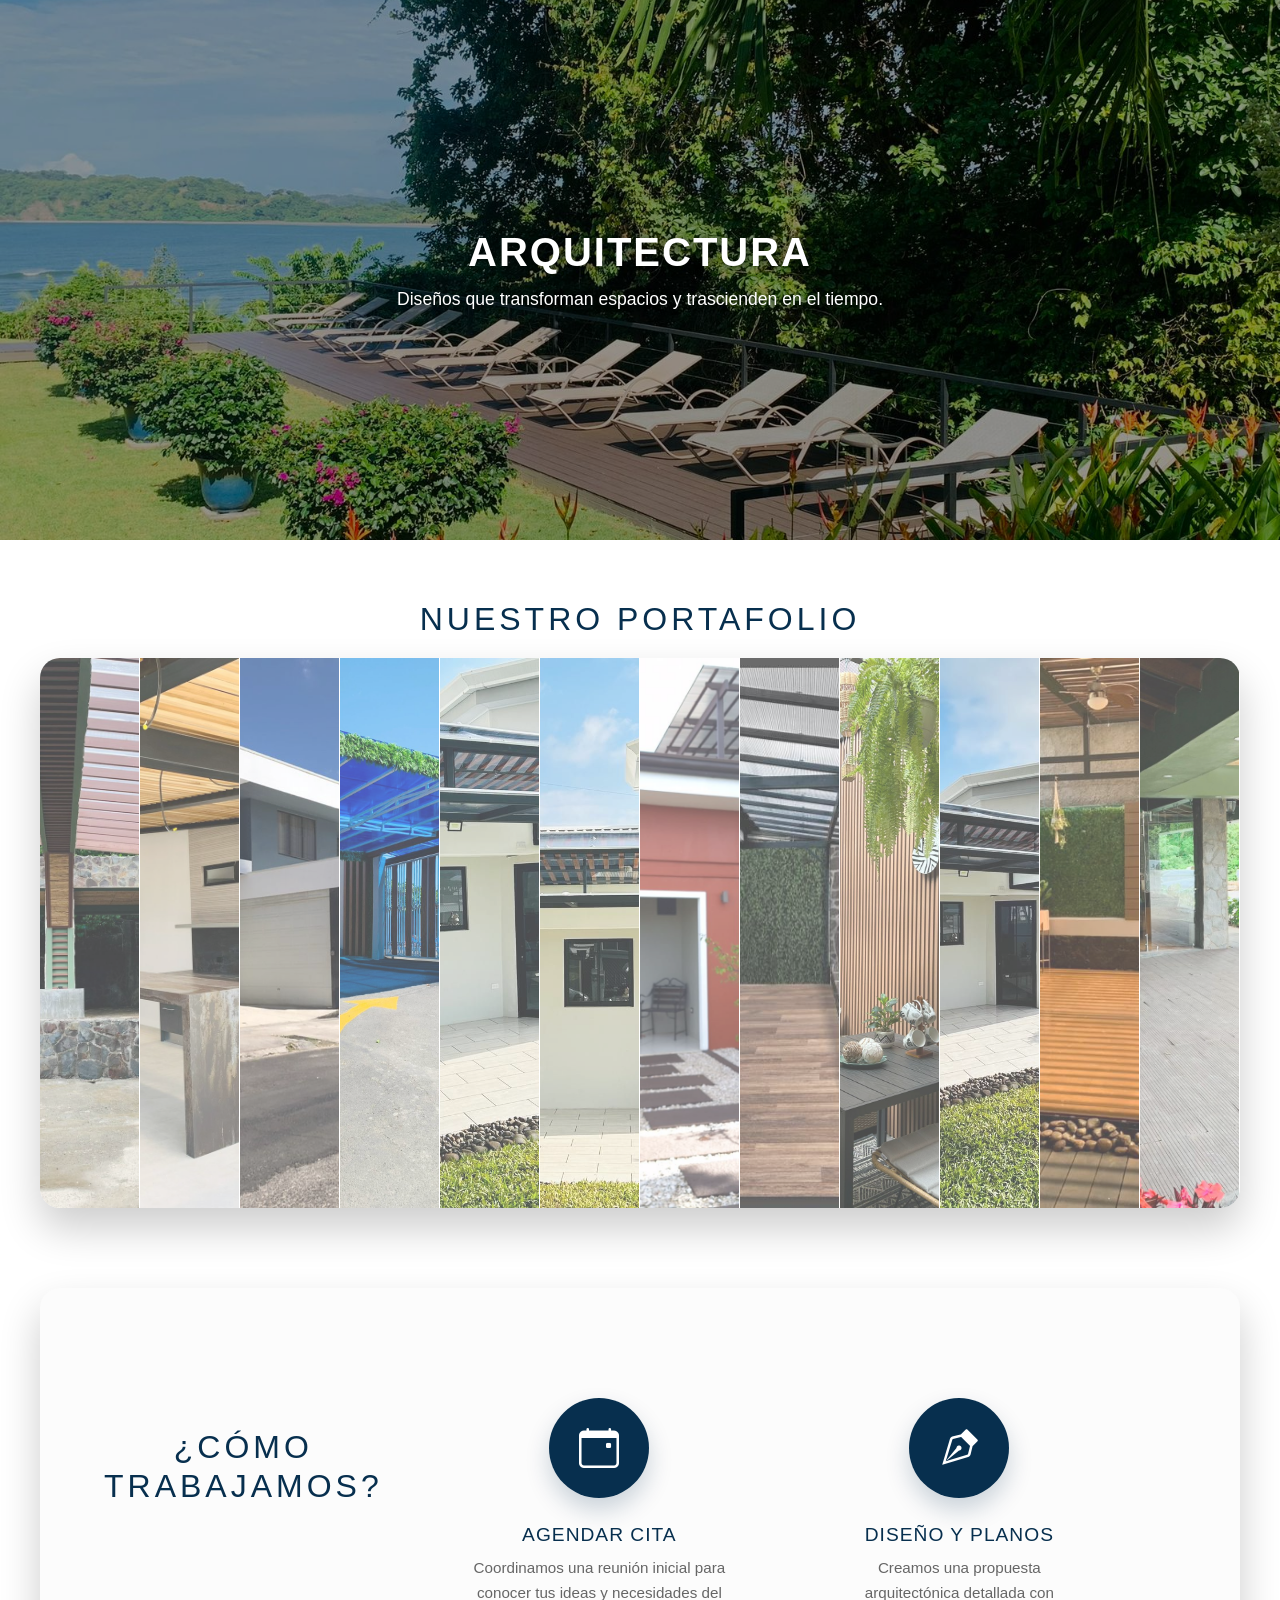
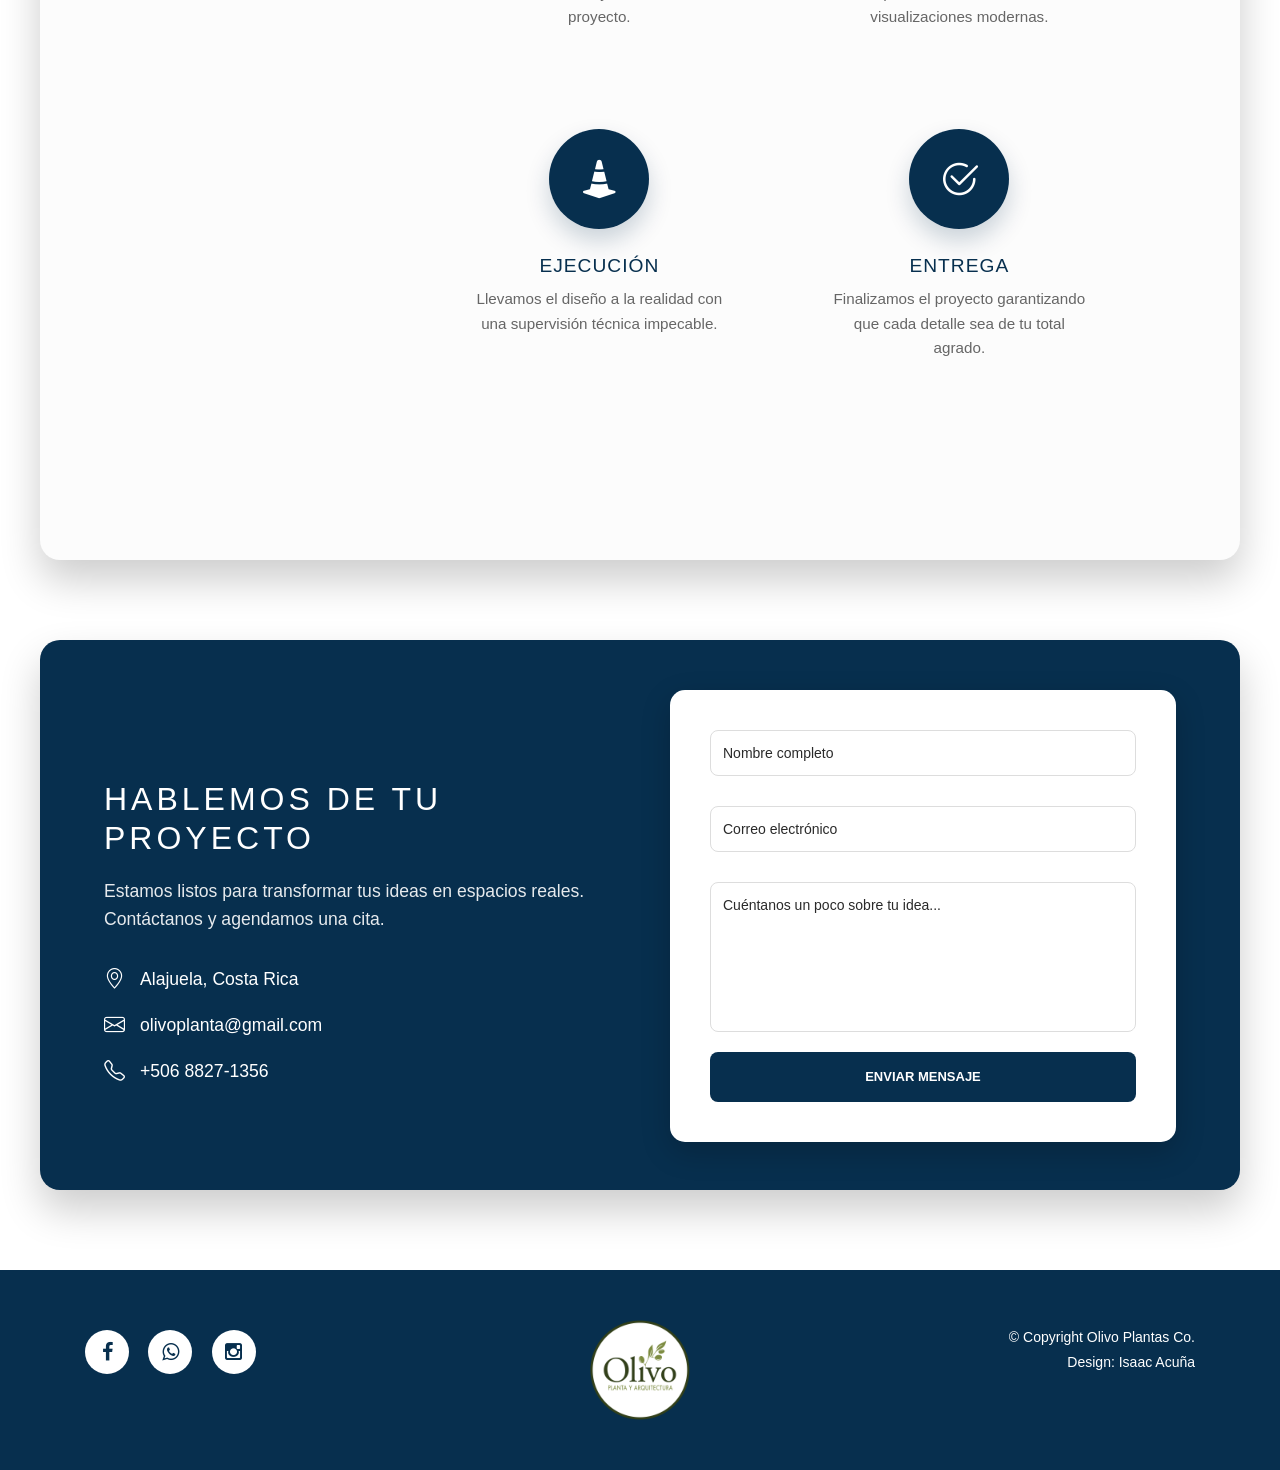
==== commit 70b66d0f: "Ajustes de diseño responsive" ====
--- a/arquitectura.html
+++ b/arquitectura.html
@@ -1,150 +1,190 @@
-<!DOCTYPE html>
+<!doctype html>
 <html lang="en">
-<head>
-    <meta charset="UTF-8">
-    <meta name="viewport" content="width=device-width, initial-scale=1.0">
+  <head>
+    <meta charset="UTF-8" />
+    <meta name="viewport" content="width=device-width, initial-scale=1.0" />
     <title>Arquitectura</title>
-    <link rel="stylesheet" href="https://cdn.jsdelivr.net/npm/bootstrap-icons@1.11.3/font/bootstrap-icons.min.css">
-      <link rel="stylesheet" type="text/css" href="assets/css/bootstrap.min.css">
+    <link
+      rel="stylesheet"
+      href="https://cdn.jsdelivr.net/npm/bootstrap-icons@1.11.3/font/bootstrap-icons.min.css"
+    />
+    <link
+      rel="stylesheet"
+      type="text/css"
+      href="assets/css/bootstrap.min.css"
+    />
 
-    <link rel="stylesheet" type="text/css" href="assets/css/font-awesome.css">
+    <link rel="stylesheet" type="text/css" href="assets/css/font-awesome.css" />
 
-    <link rel="stylesheet" href="assets/css/templatemo-klassy-cafe.css">
+    <link rel="stylesheet" href="assets/css/templatemo-klassy-cafe.css" />
 
-    <link rel="stylesheet" href="assets/css/owl-carousel.css">
+    <link rel="stylesheet" href="assets/css/owl-carousel.css" />
 
-    <link rel="stylesheet" href="assets/css/lightbox.css">
+    <link rel="stylesheet" href="assets/css/lightbox.css" />
 
-    <link rel="stylesheet" href="assets/css/arquitectura.css">
-</head>
-<body>
-    
+    <link rel="stylesheet" href="assets/css/arquitectura.css" />
+  </head>
+  <body>
+    <div class="hero-container">
+      <img
+        src="assetsPropio\image\Arquitectura\Arquitectura15.jpeg"
+        alt="Arquitectura"
+      />
+      <div class="hero-text">
+        <h1>Arquitectura</h1>
+        <p>Diseños que transforman espacios y trascienden en el tiempo.</p>
+      </div>
+    </div>
 
-<div class="hero-container">
-    <img src="assetsPropio\image\Arquitectura\Arquitectura15.jpeg" alt="Arquitectura">
-    <div class="hero-text">
-        <h1>Arquitectura </h1>
-        <p>Diseños que transforman espacios y trascienden en el tiempo.</p>
-    </div>
-</div>
+    <h2 class="portfolio-title">Nuestro Portafolio</h2>
+    <section class="portfolio-accordion" id="portfolio-container"></section>
 
-
-<h2 class="portfolio-title">Nuestro Portafolio</h2>
-<section class="portfolio-accordion">
-    <img src="assetsPropio\image\Arquitectura\Arquitectura4.jpeg" alt="">
-    <img src="assetsPropio\image\Arquitectura\Arquitectura5.jpeg" alt="">
-    <img src="assetsPropio\image\Arquitectura\Arquitectura6.jpeg" alt="">
-    <img src="assetsPropio\image\Arquitectura\Arquitectura7.jpeg" alt="">
-    <img src="assetsPropio\image\Arquitectura\Arquitectura8.jpeg" alt="">
-    <img src="assetsPropio\image\Arquitectura\Arquitectura9.jpeg" alt="">
-    <img src="assetsPropio\image\Arquitectura\Arquitectura10.jpeg" alt="">
-    <img src="assetsPropio\image\Arquitectura\Arquitectura11.jpeg" alt="">
-    <img src="assetsPropio\image\Arquitectura\Arquitectura12.jpeg" alt="">
-    <img src="assetsPropio\image\Arquitectura\Arquitectura13.jpeg" alt="">
-    <img src="assetsPropio\image\Arquitectura\Arquitectura14.jpeg" alt="">
-    <img src="assetsPropio\image\Arquitectura\Arquitectura16.jpeg" alt="">
-</section>
-
-
-<section class="process-section">
-    <h2>¿Cómo trabajamos?</h2>
-    <div class="process-container">
+    <section class="process-section">
+      <h2>¿Cómo trabajamos?</h2>
+      <div class="process-container">
         <div class="process-step">
-            <div class="icon-circle">
-                <i class="bi bi-calendar-event"></i>
-            </div>
-            <h3>Agendar Cita</h3>
-            <p>Coordinamos una reunión inicial para conocer tus ideas y necesidades del proyecto.</p>
-        </div>
-
-       <div class="process-step">
-    <div class="icon-circle">
-        <i class="bi bi-vector-pen"></i> 
-    </div>
-    <h3>Diseño y Planos</h3>
-    <p>Creamos una propuesta arquitectónica detallada con visualizaciones modernas.</p>
-</div>
-
-        <div class="process-step">
-            <div class="icon-circle">
-                <i class="bi bi-cone-striped"></i>
-            </div>
-            <h3>Ejecución</h3>
-            <p>Llevamos el diseño a la realidad con una supervisión técnica impecable.</p>
+          <div class="icon-circle">
+            <i class="bi bi-calendar-event"></i>
+          </div>
+          <h3>Agendar Cita</h3>
+          <p>
+            Coordinamos una reunión inicial para conocer tus ideas y necesidades
+            del proyecto.
+          </p>
         </div>
 
         <div class="process-step">
-            <div class="icon-circle">
-                <i class="bi bi-check2-circle"></i>
-            </div>
-            <h3>Entrega</h3>
-            <p>Finalizamos el proyecto garantizando que cada detalle sea de tu total agrado.</p>
-        </div>
-    </div>
-</section>
-
-
-
-<section class="contact-section">
-    <div class="contact-container">
-        <div class="contact-info">
-            <h2>Hablemos de tu proyecto</h2>
-            <p>Estamos listos para transformar tus ideas en espacios reales. Contáctanos y agendamos una cita.</p>
-            <div class="info-item">
-                <i class="bi bi-geo-alt"></i>
-                <span>Alajuela, Costa Rica</span>
-            </div>
-            <div class="info-item">
-                <i class="bi bi-envelope"></i>
-                <span>olivoplanta@gmail.com</span>
-            </div>
-            <div class="info-item">
-                <i class="bi bi-telephone"></i>
-                <span>+506 8827-1356</span>
-            </div>
+          <div class="icon-circle">
+            <i class="bi bi-vector-pen"></i>
+          </div>
+          <h3>Diseño y Planos</h3>
+          <p>
+            Creamos una propuesta arquitectónica detallada con visualizaciones
+            modernas.
+          </p>
         </div>
 
-      <form class="contact-form" action="https://formspree.io/f/mykbdggb" method="POST">
-    <input type="text" name="nombre" placeholder="Nombre completo" required>
-    <input type="email" name="email" placeholder="Correo electrónico" required>
-    <textarea name="mensaje" placeholder="Cuéntanos un poco sobre tu idea..." rows="4" required></textarea>
-    <button type="submit">Enviar Mensaje</button>
-</form>
-    </div>
-</section>
+        <div class="process-step">
+          <div class="icon-circle">
+            <i class="bi bi-cone-striped"></i>
+          </div>
+          <h3>Ejecución</h3>
+          <p>
+            Llevamos el diseño a la realidad con una supervisión técnica
+            impecable.
+          </p>
+        </div>
 
+        <div class="process-step">
+          <div class="icon-circle">
+            <i class="bi bi-check2-circle"></i>
+          </div>
+          <h3>Entrega</h3>
+          <p>
+            Finalizamos el proyecto garantizando que cada detalle sea de tu
+            total agrado.
+          </p>
+        </div>
+      </div>
+    </section>
 
+    <section class="contact-section">
+      <div class="contact-container">
+        <div class="contact-info">
+          <h2>Hablemos de tu proyecto</h2>
+          <p>
+            Estamos listos para transformar tus ideas en espacios reales.
+            Contáctanos y agendamos una cita.
+          </p>
+          <div class="info-item">
+            <i class="bi bi-geo-alt"></i>
+            <span>Alajuela, Costa Rica</span>
+          </div>
+          <div class="info-item">
+            <i class="bi bi-envelope"></i>
+            <span>olivoplanta@gmail.com</span>
+          </div>
+          <div class="info-item">
+            <i class="bi bi-telephone"></i>
+            <span>+506 8827-1356</span>
+          </div>
+        </div>
 
- <!-- ***** Footer Start ***** -->
+        <form
+          class="contact-form"
+          action="https://formspree.io/f/mykbdggb"
+          method="POST"
+        >
+          <input
+            type="text"
+            name="nombre"
+            placeholder="Nombre completo"
+            required
+          />
+          <input
+            type="email"
+            name="email"
+            placeholder="Correo electrónico"
+            required
+          />
+          <textarea
+            name="mensaje"
+            placeholder="Cuéntanos un poco sobre tu idea..."
+            rows="4"
+            required
+          ></textarea>
+          <button type="submit">Enviar Mensaje</button>
+        </form>
+      </div>
+    </section>
+
+    <!-- ***** Footer Start ***** -->
     <footer>
-        <div class="container">
-            <div class="row">
-                <div class="col-lg-4 col-xs-12">
-                    <div class="right-text-content">
-                            <ul class="social-icons">
-                                <li><a href="https://www.facebook.com/profile.php?id=100063968686211"><i class="fa fa-facebook"></i></a></li>
-                                <li><a href="https://wa.me/50688271356"><i class="fa fa-whatsapp"></i></a></li>
-                                <li><a href="https://www.instagram.com/olivoplanta_y_arquitectura/"><i class="fa fa-instagram"></i></a></li>
-                            </ul>
-                    </div>
-                </div>
-                <div class="col-lg-4">
-                    <div class="logo">
-                        <a href="index.html"><img src="assets/images/white-logo.png" alt=""></a>
-                    </div>
-                </div>
-                <div class="col-lg-4 col-xs-12">
-                    <div class="left-text-content">
-                        <p>© Copyright Olivo Plantas Co.
-                        
-                        <br>Design: Isaac Acuña </p>
-                    </div>
-                </div>
+      <div class="container">
+        <div class="row">
+          <div class="col-lg-4 col-xs-12">
+            <div class="right-text-content">
+              <ul class="social-icons">
+                <li>
+                  <a
+                    href="https://www.facebook.com/profile.php?id=100063968686211"
+                    ><i class="fa fa-facebook"></i
+                  ></a>
+                </li>
+                <li>
+                  <a href="https://wa.me/50688271356"
+                    ><i class="fa fa-whatsapp"></i
+                  ></a>
+                </li>
+                <li>
+                  <a
+                    href="https://www.instagram.com/olivoplanta_y_arquitectura/"
+                    ><i class="fa fa-instagram"></i
+                  ></a>
+                </li>
+              </ul>
             </div>
+          </div>
+          <div class="col-lg-4">
+            <div class="logo">
+              <a href="index.html"
+                ><img src="assetsPropio\image\logoOlivoPlantas.png" alt=""
+              /></a>
+            </div>
+          </div>
+          <div class="col-lg-4 col-xs-12">
+            <div class="left-text-content">
+              <p>
+                © Copyright Olivo Plantas Co.
+
+                <br />Design: Isaac Acuña
+              </p>
+            </div>
+          </div>
         </div>
+      </div>
     </footer>
 
-
-
-</body>
-</html>+    <script src="assetsPropio/js/portfolio.js"></script>
+  </body>
+</html>
--- a/assets/css/templatemo-klassy-cafe.css
+++ b/assets/css/templatemo-klassy-cafe.css
@@ -305,33 +305,35 @@
   right: 0px;
   z-index: 100;
   height: 100px;
-  -webkit-transition: all 0.5s ease 0s;
-  -moz-transition: all 0.5s ease 0s;
-  -o-transition: all 0.5s ease 0s;
   transition: all 0.5s ease 0s;
 }
 
 .header-area .main-nav {
   min-height: 80px;
   background: transparent;
-}
-
+  display: flex;                  /* flexbox para logo + menú */
+  justify-content: space-between; /* logo a la izquierda, menú a la derecha */
+  align-items: center;            /* centrado vertical */
+}
+
+/* Antes estaba pensado para texto, ahora lo dejamos limpio */
 .header-area .main-nav .logo {
-  line-height: 100px;
-  color: #fff;
-  font-size: 28px;
-  font-weight: 700;
-  text-transform: uppercase;
-  letter-spacing: 2px;
   float: left;
-  -webkit-transition: all 0.3s ease 0s;
-  -moz-transition: all 0.3s ease 0s;
-  -o-transition: all 0.3s ease 0s;
   transition: all 0.3s ease 0s;
-}
+  line-height: normal; /* quitar line-height de texto */
+  font-size: 0;        /* anula tamaño de fuente */
+  color: inherit;      /* no aplica color de texto */
+}
+
+.header-area .main-nav .logo img {
+  max-width: 80px;
+  height: auto;
+  display: block;
+}
+
 
 .background-header .main-nav .logo {
-  line-height: 75px;
+  line-height: normal; /* ya no aplica line-height de texto */
 }
 
 .background-header .nav {
@@ -343,9 +345,6 @@
   margin-top: 30px;
   margin-right: 0px;
   background-color: transparent;
-  -webkit-transition: all 0.3s ease 0s;
-  -moz-transition: all 0.3s ease 0s;
-  -o-transition: all 0.3s ease 0s;
   transition: all 0.3s ease 0s;
   position: relative;
   z-index: 999;
@@ -366,18 +365,11 @@
   font-size: 15px;
   color: #2a2a2a;
   text-transform: capitalize;
-  -webkit-transition: all 0.3s ease 0s;
-  -moz-transition: all 0.3s ease 0s;
-  -o-transition: all 0.3s ease 0s;
   transition: all 0.3s ease 0s;
   height: 40px;
   line-height: 40px;
   border: transparent;
   letter-spacing: 1px;
-}
-
-.header-area .main-nav .nav li a {
-  color: #2a2a2a;
 }
 
 .header-area .main-nav .nav li:hover a,
@@ -739,8 +731,17 @@
 #top .left-content .inner-content {
   position: absolute;
   top: 50%;
+  left: 50%;
   transform: translate(-50%, -50%);
-  left: 50%;
+  text-align: center; /* centramos todo el contenido */
+}
+
+/* Logo encima del texto */
+#top .left-content .inner-content img {
+  max-width: 100px;   /* mismo tamaño que en el footer */
+  height: auto;
+  display: block;
+  margin: 0 auto 15px auto; /* centrado y con espacio debajo */
 }
 
 #top .left-content h4 {
@@ -749,6 +750,7 @@
   font-size: 54px;
   font-weight: 700;
 }
+
 
 #top .left-content h6 {
   font-size: 15px;
@@ -1275,6 +1277,17 @@
   color: #2a2a2a;
 }
 
+/* Aplicar el estilo del párrafo al h2 de la sección equipo */
+#chefs .section-heading h2 {
+    color: #666 !important;         /* El mismo gris del párrafo */
+    font-size: 1.1rem !important;   /* El mismo tamaño de fuente */
+    line-height: 1.8 !important;    /* El mismo interlineado */
+    font-weight: 400 !important;    /* Peso normal, no negrita */
+    max-width: 900px;               /* Limita el ancho como el p */
+    margin: 10px auto 0 auto;       /* Lo centra */
+    text-transform: none;           /* Quita mayúsculas automáticas */
+}
+
 /* 
 ---------------------------------------------
 reservation
@@ -1442,59 +1455,91 @@
   color: #2a2a2a;
 }
 
-/*
----------------------------------------------
-offers
----------------------------------------------
-*/
-
-/* --- Ajustes para que la imagen sea ancha y ocupe todo el espacio --- */
-
+/* ---------------------------------------------
+OFFERS / COLECCIÓN DE PLANTAS
+--------------------------------------------- */
+
+/* SEPARACIÓN: Espacio entre selectores y las tarjetas */
+#offers .tabs-content {
+    margin-top: 50px !important; /* Aumenta este valor si ocupas más separación */
+}
+
+/* Contenedores de carga dinámica */
+#contenedor-interiores, 
+#contenedor-exteriores {
+    display: flex !important;
+    flex-wrap: wrap;
+    width: 100%;
+}
+
+/* Contenedor de la tarjeta (Card) */
+#offers .tabs-content .tab-item {
+    background-color: #fff;
+    border-radius: 12px;
+    box-shadow: 0px 5px 20px rgba(0, 0, 0, 0.08);
+    padding-bottom: 20px;
+    overflow: hidden;
+    transition: all 0.3s ease;
+    /* Control de tamaño: más pequeña y centrada */
+    max-width: 320px; 
+    margin: 0 auto 30px auto; 
+    border: 1px solid #eee;
+}
+
+/* Efecto Hover */
+#offers .tabs-content .tab-item:hover {
+    transform: translateY(-8px);
+    box-shadow: 0px 10px 25px rgba(0, 0, 0, 0.12);
+}
+
+/* Imagen de la Planta: Ocupa todo el ancho y muestra la base */
 #offers .tabs-content img {
-  /* Eliminamos el float y el ancho fijo de 100px */
-  float: none !important;
-  width: 100% !important;
-  max-width: 100% !important;
-  margin-right: 0px !important;
-
-  /* Ajustamos la altura para que se vea ancha (puedes subir a 350px si la quieres más alta) */
-  height: 300px !important;
-  object-fit: cover !important;
-  border-radius: 5px 5px 0 0 !important;
-  margin-bottom: 20px;
-}
-
-#offers .tabs-content .tab-item {
-  background-color: #fff;
-  border-radius: 5px;
-  box-shadow: 0px 0px 15px rgba(0, 0, 0, 0.1);
-  padding-bottom: 20px; /* Espacio al final de la tarjeta */
-  overflow: hidden;
-}
-
-#offers .tabs-content h4,
+    width: 100% !important;
+    height: 350px !important; 
+    object-fit: cover !important; 
+    object-position: center bottom !important; 
+    border-radius: 12px 12px 0 0 !important;
+    margin-bottom: 15px;
+    display: block;
+}
+
+/* Título de la Planta */
+#offers .tabs-content h4 {
+    font-size: 19px;
+    font-weight: 700;
+    color: #2a2a2a;
+    margin-bottom: 8px;
+    padding: 0 20px !important;
+    text-align: left;
+}
+
+/* Descripción */
 #offers .tabs-content p {
-  /* Quitamos los márgenes laterales que dejaban espacio para el precio absoluto */
-  margin-right: 20px !important;
-  padding-left: 20px !important;
-}
-
-#offers .tabs-content .price h6 {
-  /* Cambiamos la posición absoluta para que no flote sobre el texto de forma desordenada */
-  position: relative !important;
-  top: 0 !important;
-  right: 0 !important;
-  margin-left: 20px !important;
-  margin-top: 10px;
-
-  /* Mantenemos el estilo circular o lo hacemos rectangular */
-  width: auto !important;
-  height: auto !important;
-  line-height: normal !important;
-  padding: 10px 20px !important;
-  display: inline-block !important;
-}
-
+    font-size: 14px;
+    color: #7a7a7a;
+    line-height: 22px;
+    padding: 0 20px !important;
+    margin-bottom: 15px !important;
+    text-align: left;
+}
+
+/* Ajuste de los iconos de los selectores (Interiores / Exteriores) */
+#offers .heading-tabs ul li a img {
+    width: 35px !important;
+    height: 30px !important;
+    margin-right: 10px;
+    display: inline-block;
+}
+
+/* Manejo de visibilidad de las pestañas */
+.tabs-content article {
+    display: none;
+}
+
+.tabs-content article.active, 
+.tabs-content article:target {
+    display: block !important;
+}
 /* 
 ---------------------------------------------
 footer
@@ -1558,65 +1603,127 @@
   color: #2a2a2a;
 }
 
+footer .logo img {
+  max-width: 100px;   /* ajusta el ancho máximo del logo */
+  height: auto;       /* mantiene proporción */
+  display: block;
+  margin: 0 auto;     /* centra la imagen */
+}
+
+
 /* 
 ---------------------------------------------
 responsive
 --------------------------------------------- 
 */
-
-@media (max-width: 992px) {
-  #top {
-    padding-top: 100px;
-    height: auto;
-  }
-  .header-area .main-nav .nav li.submenu:after {
-    right: 3px;
-  }
-  .header-area .main-nav .nav li.submenu {
-    padding-right: 15px;
-  }
-  .header-area .main-nav .nav li {
-    padding-right: 5px;
-    padding-left: 5px;
-  }
-  .header-area .main-nav .nav li a {
-    font-size: 14px;
-    letter-spacing: 0px;
-  }
-  #top .left-content {
-    text-align: center;
-    padding: 25% 0px;
-  }
-  #about .right-content {
-    margin-left: 0px;
-    margin-top: 30px;
-  }
-  #chefs .chef-item {
-    margin-bottom: 30px;
-  }
-  #reservation .phone {
-    margin-bottom: 60px;
-  }
-  #contact {
-    margin-left: 0px;
-    margin-top: 30px;
-  }
-  #offers .tabs-content .left-list {
-    margin-right: 0px;
-  }
-
-  #offers .tabs-content .right-list {
-    margin-left: 0px;
-  }
-  footer .right-text-content {
-    text-align: center;
-    margin-bottom: 30px;
-  }
-  footer .left-text-content p {
-    text-align: center;
-    margin-top: 30px;
-  }
-}
+@media (max-width: 768px) {
+    /* --- 1. SECCIÓN SUPERIOR (LOGO Y TEXTO AZUL) --- */
+    #top {
+        padding-top: 80px !important;
+        height: auto !important;
+    }
+
+    #top .left-content {
+        background-color: #072f4e !important;
+        width: 100% !important;
+        padding: 0 !important;
+        display: block !important;
+    }
+
+    /* ESTA ES LA PARTE QUE SOLICITASTE ESPECÍFICAMENTE */
+    #top .inner-content {
+        padding: 60px 20px !important; /* Espacio arriba y abajo */
+        text-align: center !important;
+        display: flex !important;
+        flex-direction: column !important;
+        align-items: center !important;
+        justify-content: center !important;
+        width: 100% !important;
+        visibility: visible !important;
+        opacity: 1 !important;
+    }
+
+    .logo-top {
+        display: block !important;
+        margin-bottom: 20px !important;
+    }
+
+    .logo-top img {
+        width: 150px !important;
+        height: 150px !important;
+        border-radius: 50% !important;
+        border: 4px solid white !important;
+        background-color: white !important;
+        object-fit: contain !important;
+        display: inline-block !important;
+    }
+
+    #top .inner-content h4 {
+        color: #ffffff !important;
+        font-size: 1.5rem !important;
+        margin-top: 15px !important;
+        margin-bottom: 10px !important;
+        display: block !important;
+        font-weight: 700 !important;
+    }
+
+    #top .inner-content h6 {
+        color: rgba(255, 255, 255, 0.9) !important;
+        font-size: 0.9rem !important;
+        line-height: 1.4 !important;
+        display: block !important;
+        max-width: 90% !important;
+        margin: 0 auto !important;
+    }
+
+    /* Estirar Carrusel al ancho total */
+    .container-fluid { padding: 0 !important; }
+    .col-lg-8 { padding: 0 !important; width: 100% !important; }
+
+    /* --- 2. SECCIÓN ¿CÓMO TRABAJAMOS? --- */
+    .process-section {
+        display: block !important;
+        padding: 60px 20px !important;
+        height: auto !important;
+    }
+
+    .process-container {
+        flex-direction: column !important;
+        align-items: center !important;
+        gap: 25px !important;
+    }
+
+    .process-step {
+        max-width: 100% !important;
+    }
+
+    /* --- 3. SECCIÓN CONTACTO (FORMULARIO) --- */
+    .contact-section {
+        padding: 40px 15px !important;
+        height: auto !important;
+    }
+
+    .contact-container {
+        flex-direction: column !important;
+        width: 100% !important;
+    }
+
+    .contact-form {
+        margin-top: 0 !important; 
+        width: 100% !important;
+        max-width: 100% !important;
+        padding: 30px 20px !important;
+        box-sizing: border-box !important;
+    }
+
+    .contact-form input, 
+    .contact-form textarea {
+        width: 100% !important;
+        box-sizing: border-box !important;
+    }
+}
+
+
 
 #preloader {
   overflow: hidden;
--- a/assets/css/owl-carousel.css
+++ b/assets/css/owl-carousel.css
@@ -184,3 +184,11 @@
   z-index: 1;
   height: 100%;
   width: 100%; }
+
+
+  /* Modificador de tamaño para las imágenes del Owl Carousel */
+.owl-carousel .owl-item img {
+    width: 50% !important;   /* Ancho total del contenedor */
+    height: 250px !important; /* Ajusta este valor según necesites */
+    object-fit: cover !important; /* Evita que se deformen */
+}
--- a/assets/css/arquitectura.css
+++ b/assets/css/arquitectura.css
@@ -1,272 +1,303 @@
 * {
-    margin: 0;
-    padding: 0;
-    box-sizing: border-box;
-}
-
-body, html {
-    width: 100%;
-    overflow-x: hidden;
-    font-family: sans-serif;
+  margin: 0;
+  padding: 0;
+  box-sizing: border-box;
+}
+
+body,
+html {
+  width: 100%;
+  overflow-x: hidden;
+  font-family: sans-serif;
 }
 
 .hero-container {
-    position: relative;
-    width: 100vw;
-    height: 60vh;
-    overflow: hidden;
-    background-color: #000;
+  position: relative;
+  width: 100vw;
+  height: 60vh;
+  overflow: hidden;
+  background-color: #000;
 }
 
 .hero-container img {
-    width: 100%;
-    height: 100%;
-    object-fit: cover;
-    display: block;
-    opacity: 0.6;
+  width: 100%;
+  height: 100%;
+  object-fit: cover;
+  display: block;
+  opacity: 0.6;
 }
 
 .hero-text {
-    position: absolute;
-    top: 50%;
-    left: 50%;
-    transform: translate(-50%, -50%);
-    text-align: center;
-    color: #ffffff;
-    width: 90%;
-    max-width: 800px;
-    z-index: 10;
+  position: absolute;
+  top: 50%;
+  left: 50%;
+  transform: translate(-50%, -50%);
+  text-align: center;
+  color: #ffffff;
+  width: 90%;
+  max-width: 800px;
+  z-index: 10;
 }
 
 .hero-text h1 {
-    font-size: 2.5rem;
-    font-weight: 800;
-    text-transform: uppercase;
-    margin-bottom: 10px;
-    letter-spacing: 2px;
-    text-shadow: 2px 2px 8px rgba(0, 0, 0, 0.7);
+  font-size: 2.5rem;
+  font-weight: 800;
+  text-transform: uppercase;
+  margin-bottom: 10px;
+  letter-spacing: 2px;
+  text-shadow: 2px 2px 8px rgba(0, 0, 0, 0.7);
 }
 
 .hero-text p {
-    font-size: 1.1rem;
-    color: white !important; 
-    line-height: 1.5;
-    max-width: 550px;
-    margin: 0 auto;
-    text-shadow: 1px 1px 5px rgba(0, 0, 0, 0.7);
+  font-size: 1.1rem;
+  color: white !important;
+  line-height: 1.5;
+  max-width: 550px;
+  margin: 0 auto;
+  text-shadow: 1px 1px 5px rgba(0, 0, 0, 0.7);
 }
 
 h2 {
-    text-align: center;
-    font-family: sans-serif;
-    color: #072f4e;
-    font-size: 2rem;
-    margin-top: 60px;
-    margin-bottom: 20px;
-    text-transform: uppercase;
-    letter-spacing: 4px;
+  text-align: center;
+  font-family: sans-serif;
+  color: #072f4e;
+  font-size: 2rem;
+  margin-top: 60px;
+  margin-bottom: 20px;
+  text-transform: uppercase;
+  letter-spacing: 4px;
 }
 
 section {
-    display: flex;
-    width: 95%;            /* Aumentado para abarcar más pantalla */
-    max-width: 1200px;     /* Aumentado para que no se vea comprimido */
-    height: 550px;         /* Más altura para las imágenes */
-    margin: 0 auto 80px auto; 
-    border-radius: 20px;
-    overflow: hidden;
-    box-shadow: 0 20px 40px rgba(0,0,0,0.2);
+  display: flex;
+  width: 95%; /* Aumentado para abarcar más pantalla */
+  max-width: 1200px; /* Aumentado para que no se vea comprimido */
+  height: 550px; /* Más altura para las imágenes */
+  margin: 0 auto 80px auto;
+  border-radius: 20px;
+  overflow: hidden;
+  box-shadow: 0 20px 40px rgba(0, 0, 0, 0.2);
 }
 
 section img {
-    width: 0px;
-    flex-grow: 1;
-    object-fit: cover;
-    opacity: .7;
-    transition: .6s cubic-bezier(0.25, 1, 0.5, 1);
-    border-right: 1px solid rgba(255,255,255,0.1);
-    cursor: pointer;
+  width: 0px;
+  flex-grow: 1;
+  object-fit: cover;
+  opacity: 0.7;
+  transition: 0.6s cubic-bezier(0.25, 1, 0.5, 1);
+  border-right: 1px solid rgba(255, 255, 255, 0.1);
+  cursor: pointer;
 }
 
 section img:hover {
-    flex-grow: 10;         /* Uso de flex-grow en lugar de width fijo para mayor fluidez */
-    opacity: 1;
-    filter: contrast(110%) brightness(110%);
-}
-
+  flex-grow: 10; /* Uso de flex-grow en lugar de width fijo para mayor fluidez */
+  opacity: 1;
+  filter: contrast(110%) brightness(110%);
+}
 
 .process-section {
-    padding: 80px 5% 120px 5%; /* Añadimos mucho más padding abajo (120px) */
-    background-color: #fcfcfc;
-    height: auto; /* IMPORTANTE: Asegura que la altura sea automática */
+  padding: 80px 5% 120px 5%; /* Añadimos mucho más padding abajo (120px) */
+  background-color: #fcfcfc;
+  height: auto; /* IMPORTANTE: Asegura que la altura sea automática */
 }
 .process-container {
-    display: flex;
-    justify-content: center;
-    flex-wrap: wrap;
-    gap: 40px;         /* Espacio entre elementos */
-    max-width: 1400px; 
-    margin: 0 auto;
-    padding-bottom: 50px; /* Espacio extra al final para que no se corte */
+  display: flex;
+  justify-content: center;
+  flex-wrap: wrap;
+  gap: 40px; /* Espacio entre elementos */
+  max-width: 1400px;
+  margin: 0 auto;
+  padding-bottom: 50px; /* Espacio extra al final para que no se corte */
 }
 
 .process-step {
-    flex: 1 1 300px;
-    max-width: 320px;
-    text-align: center;
-    padding: 30px;
-    transition: transform 0.3s ease;
-    display: flex;
+  flex: 1 1 300px;
+  max-width: 320px;
+  text-align: center;
+  padding: 30px;
+  transition: transform 0.3s ease;
+  display: flex;
+  flex-direction: column;
+  align-items: center;
+}
+
+.process-step:hover {
+  transform: translateY(-10px);
+}
+
+.icon-circle {
+  width: 100px;
+  height: 100px;
+  background-color: #072f4e;
+  color: #ffffff;
+  border-radius: 50%;
+  display: flex;
+  align-items: center;
+  justify-content: center;
+  margin: 0 auto 25px auto;
+  box-shadow: 0 12px 25px rgba(7, 47, 78, 0.2);
+}
+
+.icon-circle i {
+  font-size: 2.5rem !important;
+  color: white !important;
+  display: block !important;
+  line-height: 1;
+}
+
+.process-step h3 {
+  color: #072f4e;
+  font-size: 1.2rem;
+  margin-bottom: 10px;
+  text-transform: uppercase;
+  letter-spacing: 1px;
+}
+
+.process-step p {
+  color: #666;
+  font-size: 0.95rem;
+  line-height: 1.6;
+}
+
+/* Media query para que en móviles no se vea amontonado */
+@media (max-width: 768px) {
+  .process-container {
     flex-direction: column;
     align-items: center;
-}
-
-.process-step:hover {
-    transform: translateY(-10px);
-}
-
-.icon-circle {
-    width: 100px;
-    height: 100px;
-    background-color: #072f4e;
-    color: #ffffff;
-    border-radius: 50%;
-    display: flex;
-    align-items: center;
-    justify-content: center;
-    margin: 0 auto 25px auto;
-    box-shadow: 0 12px 25px rgba(7, 47, 78, 0.2);
-}
-
-.icon-circle i {
-    font-size: 2.5rem !important;
-    color: white !important;
+  }
+}
+
+.contact-section {
+  padding: 100px 5%;
+  background-color: #072f4e; /* El azul oscuro de tu marca */
+  color: white;
+}
+
+.contact-container {
+  max-width: 1200px;
+  margin: 0 auto;
+  display: flex;
+  flex-wrap: wrap;
+  gap: 60px;
+  align-items: center;
+}
+
+.contact-info {
+  flex: 1 1 400px;
+}
+
+.contact-info h2 {
+  text-align: left; /* Sobrescribimos el h2 general */
+  color: white;
+  margin-top: 0;
+  margin-bottom: 20px;
+}
+
+.contact-info p {
+  font-size: 1.1rem;
+  color: white !important;
+  line-height: 1.6;
+  margin-bottom: 30px;
+  opacity: 0.9;
+}
+
+.info-item {
+  display: flex;
+  align-items: center;
+  gap: 15px;
+  margin-bottom: 15px;
+  font-size: 1.1rem;
+}
+
+.info-item i {
+  color: #ffffff;
+  font-size: 1.3rem;
+}
+
+.contact-form {
+  flex: 1 1 400px;
+  background: white;
+  padding: 40px;
+  border-radius: 15px;
+  display: flex;
+  flex-direction: column;
+  gap: 15px;
+  box-shadow: 0 10px 30px rgba(0, 0, 0, 0.2);
+  margin-top: -50px;
+}
+
+@media (max-width: 768px) {
+  /* --- SECCIÓN ¿CÓMO TRABAJAMOS? --- */
+  .process-section {
     display: block !important;
-    line-height: 1;
-}
-
-.process-step h3 {
-    color: #072f4e;
-    font-size: 1.2rem;
-    margin-bottom: 10px;
-    text-transform: uppercase;
-    letter-spacing: 1px;
-}
-
-.process-step p {
-    color: #666;
-    font-size: 0.95rem;
-    line-height: 1.6;
-}
-
-/* Media query para que en móviles no se vea amontonado */
-@media (max-width: 768px) {
-    .process-container {
-        flex-direction: column;
-        align-items: center;
-    }
-}
-
-
-.contact-section {
-    padding: 100px 5%;
-    background-color: #072f4e; /* El azul oscuro de tu marca */
-    color: white;
-}
-
-.contact-container {
-    max-width: 1200px;
-    margin: 0 auto;
-    display: flex;
-    flex-wrap: wrap;
-    gap: 60px;
-    align-items: center;
-}
-
-.contact-info {
-    flex: 1 1 400px;
-}
-
-.contact-info h2 {
-    text-align: left; /* Sobrescribimos el h2 general */
-    color: white;
-    margin-top: 0;
-    margin-bottom: 20px;
-}
-
-.contact-info p {
-    font-size: 1.1rem;
-    color: white !important; 
-    line-height: 1.6;
-    margin-bottom: 30px;
-    opacity: 0.9;
-}
-
-.info-item {
-    display: flex;
-    align-items: center;
-    gap: 15px;
-    margin-bottom: 15px;
-    font-size: 1.1rem;
-}
-
-.info-item i {
-    color: #ffffff;
-    font-size: 1.3rem;
-}
-
-.contact-form {
-    flex: 1 1 400px;
-    background: white;
-    padding: 40px;
-    border-radius: 15px;
-    display: flex;
-    flex-direction: column;
-    gap: 15px;
-    box-shadow: 0 10px 30px rgba(0,0,0,0.2);
-    margin-top: -50px; 
-   
-}
-
-@media (max-width: 768px) {
-    .contact-container {
-        flex-direction: column;
-    }
-    
- 
-    .contact-form {
-        margin-top: 0; 
-    }
-}
-
-.contact-form input, 
+    padding: 60px 20px !important;
+    height: auto !important;
+  }
+
+  .process-container {
+    flex-direction: column !important;
+    align-items: center !important;
+    gap: 20px !important;
+  }
+
+  .process-step {
+    max-width: 100% !important;
+    padding: 15px !important;
+  }
+
+  /* --- SECCIÓN CONTACTO (EL FORMULARIO) --- */
+  .contact-section {
+    padding: 40px 15px !important;
+    height: auto !important;
+  }
+
+  .contact-container {
+    flex-direction: column !important;
+    width: 100% !important;
+    padding: 0 !important;
+  }
+
+  .contact-form {
+    margin-top: 0 !important;
+    width: 100% !important;
+    max-width: 100% !important;
+    padding: 30px 20px !important;
+    box-sizing: border-box !important; /* Evita que se corte el cuadro blanco */
+  }
+
+  .contact-form input,
+  .contact-form textarea {
+    width: 100% !important;
+    box-sizing: border-box !important;
+  }
+}
+.contact-form input,
 .contact-form textarea {
-    width: 100%;
-    padding: 12px;
-    border: 1px solid #ddd;
-    border-radius: 8px;
-    font-family: sans-serif;
-    outline: none;
-}
-
-.contact-form input:focus, 
+  width: 100%;
+  padding: 12px;
+  border: 1px solid #ddd;
+  border-radius: 8px;
+  font-family: sans-serif;
+  outline: none;
+}
+
+.contact-form input:focus,
 .contact-form textarea:focus {
-    border-color: #072f4e;
+  border-color: #072f4e;
 }
 
 .contact-form button {
-    background-color: #072f4e;
-    color: white;
-    padding: 15px;
-    border: none;
-    border-radius: 8px;
-    font-weight: bold;
-    text-transform: uppercase;
-    cursor: pointer;
-    transition: background 0.3s;
+  background-color: #072f4e;
+  color: white;
+  padding: 15px;
+  border: none;
+  border-radius: 8px;
+  font-weight: bold;
+  text-transform: uppercase;
+  cursor: pointer;
+  transition: background 0.3s;
 }
 
 .contact-form button:hover {
-    background-color: #0a3d66;
-}
-
+  background-color: #0a3d66;
+}
